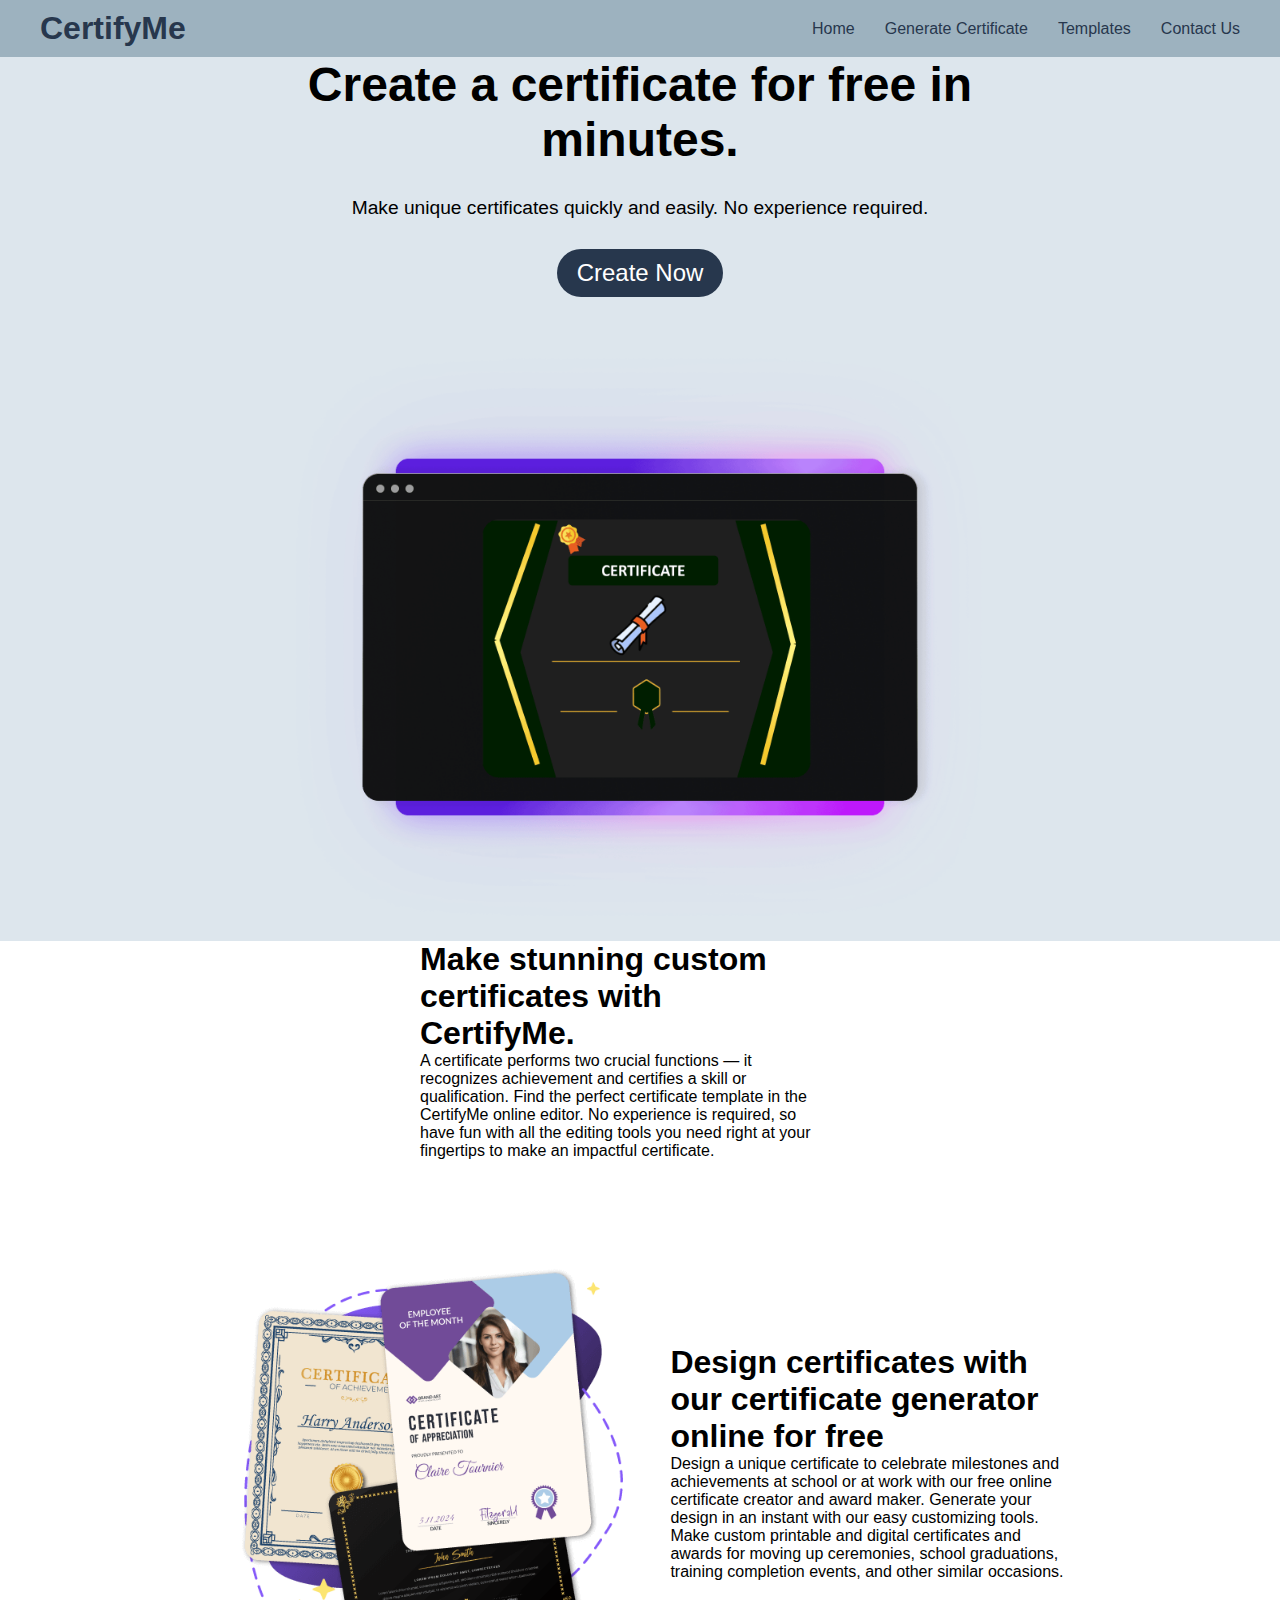
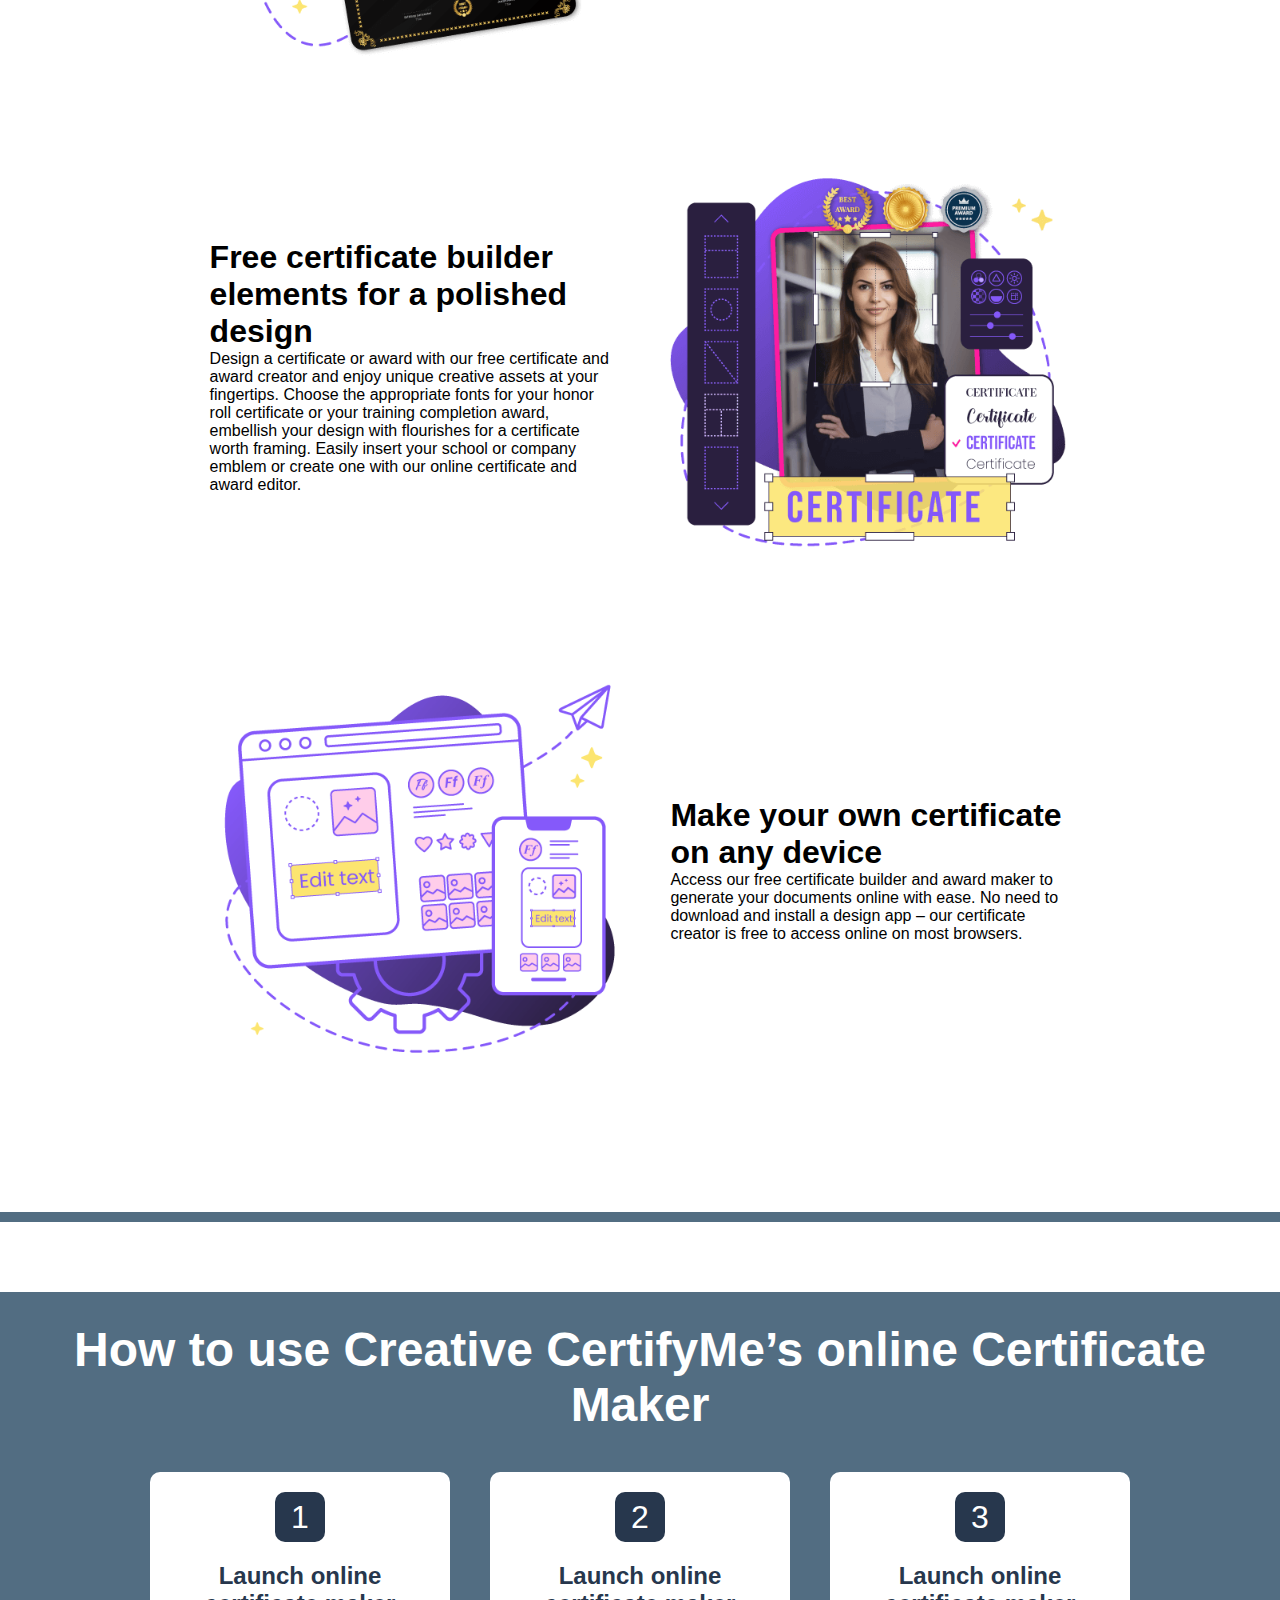
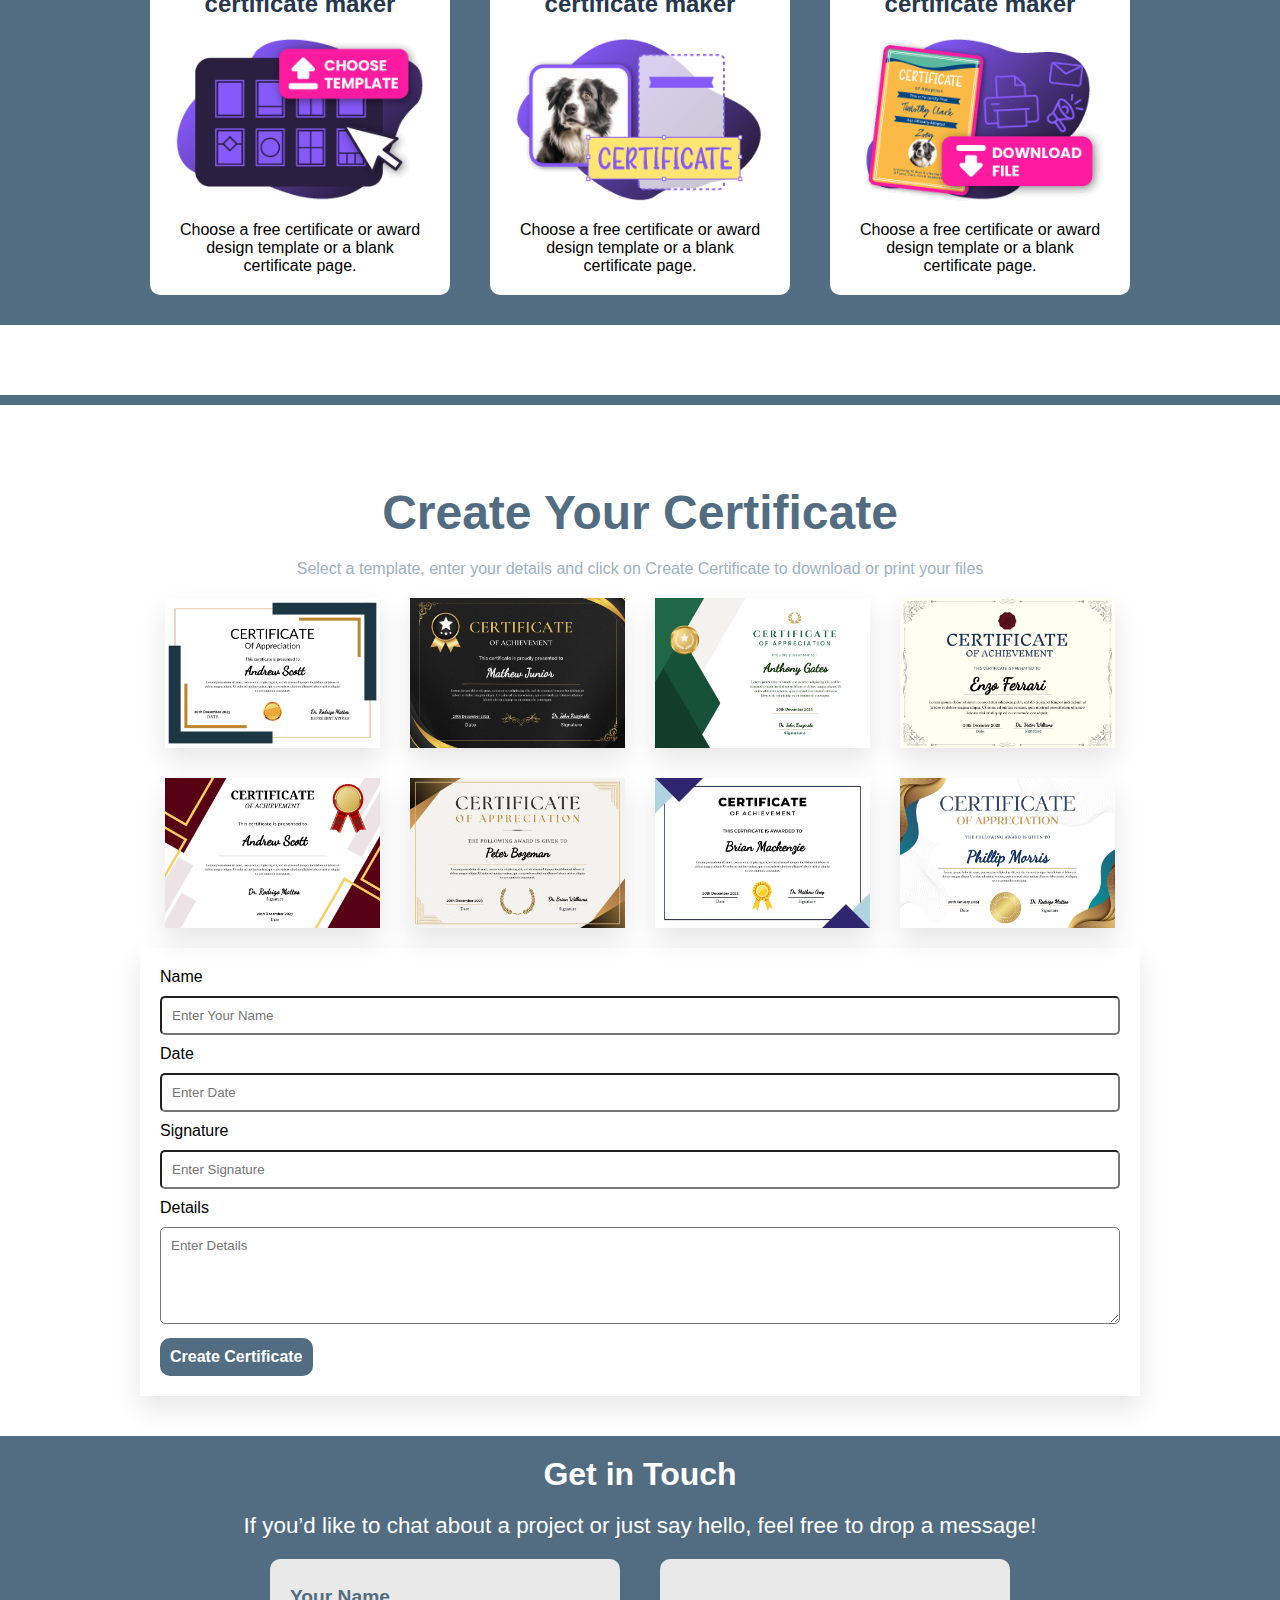
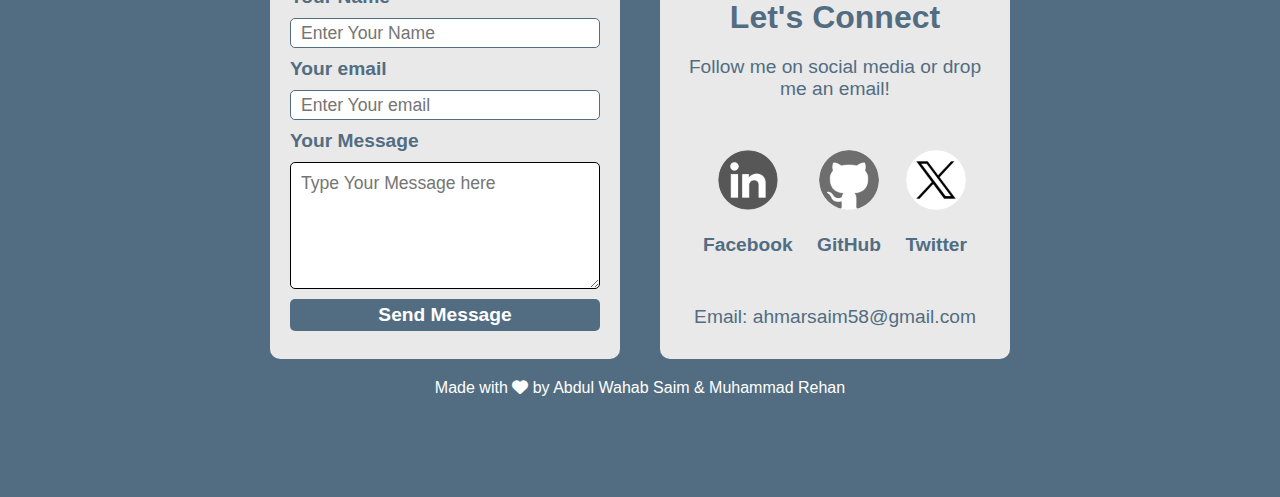
==== index.html @ 8d9cbf44 "Add files via upload" ====
<!DOCTYPE html>
<html lang="en">
<head>
    <meta charset="UTF-8">
    <meta name="viewport" content="width=device-width, initial-scale=1.0">
    <title>Certification Portal</title>
    <link rel="stylesheet" href="https://cdnjs.cloudflare.com/ajax/libs/font-awesome/6.7.1/css/all.min.css">
    <link rel="stylesheet" href="style.css">
</head>
<body>
    <header>
        <!-- Navbar -->
        <div class="navbar">
            <div class="navlinks">
                <a href="index.html" id="brand_name">CertifyMe</a>
                <a href="#Home">Home</a>
                <a href="#Generate Certificate">Generate Certificate</a>
                <a href="#Templates">Templates</a>
                <a href="#Contact Us">Contact Us</a>
            </div>
        </div>
    </header>
    <!-- Hero Section -->
    <div class="Hero" id="Home">
        <div class="hero_text">
            <h1>Create a <span>certificate</span> for free in</h1>
            <h1>minutes.</h1>
            <p>Make unique certificates quickly and easily. No experience required.</p>
            <button>Create Now</button>
        </div>
        <div class="hero_img">
            <img src="assets/Hero image.png" alt="">
        </div>
    </div>
    <!-- Section 1 -->
    <div class="Section1 Section" id="Generate Certificate">
        <div class="section_text">
            <h1>Make stunning custom certificates with CertifyMe.</h1>
            <p>A certificate performs two crucial functions — it recognizes achievement and certifies a skill or qualification. Find the perfect certificate template in the CertifyMe online editor. No experience is required, so have fun with all the editing tools you need right at your fingertips to make an impactful certificate.</p>
        </div>
        <div class="section_img">
            <img src="assets/certificates.gif" alt="">
        </div>
    </div>
    <!-- Section 2 -->
    <div class="Section2 Section">
        <div class="section_img">
            <img src="assets/Hero image 2.png" alt="">
        </div>
        <div class="section_text">
            <h1>Design certificates with our certificate generator online for free</h1>
            <p>Design a unique certificate to celebrate milestones and achievements at school or at work with our free online certificate creator and award maker. Generate your design in an instant with our easy customizing tools. Make custom printable and digital certificates and awards for moving up ceremonies, school graduations, training completion events, and other similar occasions.</p>
        </div>
    </div>
    <!-- Section 3 -->
    <div class="Section3 Section" id="#Generate Certificate">
        <div class="section_text">
            <h1>Free certificate builder elements for a polished design</h1>
            <p>Design a certificate or award with our free certificate and award creator and enjoy unique creative assets at your fingertips. Choose the appropriate fonts for your honor roll certificate or your training completion award, embellish your design with flourishes for a certificate worth framing. Easily insert your school or company emblem or create one with our online certificate and award editor.</p>
        </div>
        <div class="section_img">
            <img src="assets/Hero image 3.png" alt="">
        </div>
    </div>
    <!-- Section 4 -->
    <div class="Section4 Section">
        <div class="section_img">
            <img src="assets/Hero image 4.png" alt="">
        </div>
        <div class="section_text">
            <h1>Make your own certificate on any device</h1>
            <p>Access our free certificate builder and award maker to generate your documents online with ease. No need to download and install a design app – our certificate creator is free to access online on most browsers.</p>
        </div>
    </div>
    <!-- Section Divider -->
    <div class="divider"></div>
    <!-- Section 5 How to Use -->
    <div class="Section_use">
        <h1>How to use Creative CertifyMe’s online Certificate Maker</h1>
        <div class="box_container">
            <div class="use_box">
                <div>1</div>
                <h2>Launch online certificate maker</h2>
                <img src="assets/step1.png" alt="">
                <p>Choose a free certificate or award design template or a blank certificate page.</p>
            </div>
            <div class="use_box">
                <div>2</div>
                <h2>Launch online certificate maker</h2>
                <img src="assets/step2.png" alt="">
                <p>Choose a free certificate or award design template or a blank certificate page.</p>
            </div>
            <div class="use_box">
                <div>3</div>
                <h2>Launch online certificate maker</h2>
                <img src="assets/step3.png" alt="">
                <p>Choose a free certificate or award design template or a blank certificate page.</p>
            </div>
         </div>
    </div>
    <!-- Section Divider -->
    <div class="divider"></div>
    <!-- Templates -->
     <div class="templates_section" id="Templates">
        <h1>Create Your Certificate</h1>
        <p>Select a template, enter your details and click on Create Certificate to download or print your files</p>
        <div class="Templates_Container">
            <img src="assets/Template 1.webp" alt="">
            <img src="assets/Template 2.webp" alt="">
            <img src="assets/Template 3.webp" alt="">
            <img src="assets/Template 4.webp" alt="">
            <img src="assets/Template 5.webp" alt="">
            <img src="assets/Template 6.webp" alt="">
            <img src="assets/Template 7.webp" alt="">
            <img src="assets/Template 8.webp" alt="">
        </div>
        <div class="certificate_form">
            <label for="Name">Name</label>
            <input type="text" placeholder="Enter Your Name">
            <label for="Date">Date</label>
            <input type="text" placeholder="Enter Date">
            <label for="Signature">Signature</label>
            <input type="text" placeholder="Enter Signature">
            <label for="Details">Details</label>
            <textarea name="Details" rows="5" id="Details" placeholder="Enter Details"></textarea>
            <button>Create Certificate</button>
        </div>
     </div>
     
    <!-- Footer -->
    <footer>
        <div class="footer_section" id="contact_us">
            <h1>Get in Touch</h1>
            <p>If you’d like to chat about a project or just say hello, feel free to drop a message!</p>
            <div class="footer_container">
                <div id="user_info" class="footer_box">
                    <label for="Your Name">Your Name</label>
                    <input type="text" placeholder="Enter Your Name">
                    <label for="Your Email">Your email</label>
                    <input type="email" placeholder="Enter Your email">
                    <label for="Your Message">Your Message</label>
                    <textarea name="Message" id="text" rows="5" placeholder="Type Your Message here"></textarea>
                    <button>Send Message</button>
                </div>
                <div id="my_info" class="footer_box">
                    <h1>Let's Connect</h2>
                    <p>Follow me on social media or drop me an email!</p>
                    <div class="icon">
                        <div class="icon_img" id="icon_img1">
                            <img src="assets/linkedin.png" alt="LinkedIn">
                        </div>
                        <p>Facebook</p>
                    </div>
                    <div class="icon">
                        <div class="icon_img" id="icon_img2">
                            <img src="assets/github.png" alt="GitHub">
                        </div>
                        <p>GitHub</p>
                    </div>
                    <div class="icon">
                        <div class="icon_img" id="icon_img3">
                            <img src="assets/twitter.png" alt="Twitter">
                        </div>
                        <p>Twitter</p>
                    </div>
                    <p>Email: <a href="#ahmarsaim58@gmail.com" type="email">ahmarsaim58@gmail.com</a></p>
                </div>
            </div>
            <pre>Made with <i class="fa-solid fa-heart"></i> by Abdul Wahab Saim & Muhammad Rehan</pre>
        </div>
       </footer>
</body>
</html>
---- style.css ----
*{
    font-family: 'Gill Sans', 'Gill Sans MT', Calibri, 'Trebuchet MS', sans-serif;
    box-sizing: border-box;
    margin: 0;
    padding: 0;
}
/* navbar */
.navbar {
    background-color: #9DB2BF;
    padding: 10px;
    height: auto;
}
.navlinks {
    display: flex;
    align-items: center;
    justify-content: flex-end;
    flex-wrap: wrap;
}
.navlinks a{
    text-decoration: none;
    color: #27374D;
    font-size: 1rem;
    margin-right: 30px;
}

#brand_name{
    text-decoration: none;
    font-size: 2rem;
    margin-right: auto;
    margin-left: 30px;
    color: #27374D;
    font-weight: bold;
}
/* Hero Section */
.Hero {
    background-color: #DDE6ED;
    display: flex;
    gap: 40px;
    justify-content: center;
    align-items: center;
    flex-wrap: wrap;
}
.hero_text {
    /* display: flex;
    flex-direction: column;
    justify-content: center;
    align-items: center;
    gap: 30px; */
    text-align: center;
}
.hero_text h1{
    font-size: 3rem;
}
.hero_text p{
    margin-top: 30px;
    font-size: 1.2rem;
}
.hero_text button {
    padding: 10px;
    border-radius: 30px;
    color: white;
    background-color: #27374D;
    padding-left: 20px;
    padding-right: 20px;
    margin-top: 30px;
    font-size: 1.5rem;
    border: none;
}
.hero_img img{
    height: 600px;
}

/* Sections */

.Section {
    display: flex;
    gap: 40px;
    justify-content: center;
    align-items: center;
    flex-wrap: wrap;
    margin-bottom: 100px;
}

.section_text{
    width: 400px;
}
.section_img img{
    height: 400px;
}

/* How to Use Section */
.Section_use {
    background-color: #526D82;
    display: flex;
    flex-direction: column;
    align-items: center;
    text-align: center;
    margin-top: 30px;
    margin-bottom: 30px;
    gap: 40px;
}
.Section_use h1 {
    margin-top: 30px;
    font-size: 3rem;
    color: white;
}
.box_container{
    display: flex;
    justify-content: center;
    flex-wrap: wrap;
    gap: 40px;
}
.use_box{
    background-color: white;
    display: flex;
    flex-direction: column;
    justify-content: center;
    align-items: center;
    width: 300px;
    text-align: center;
    flex-wrap: wrap;
    gap: 20px;
    border-radius: 10px;
    margin-bottom: 30px;
    padding: 20px;
}
.use_box div{
    background-color: #27374D;
    width: 50px;
    height: 50px;
    display: flex;
    justify-content: center;
    align-items: center;
    color: white;
    border-radius: 10px;
    font-size: 2rem;
}
.use_box h2{
    color: #27374D;
}
.use_box p{
    font-size: 1rem;
}
.use_box img{
    width: 250px;
}
/* Divider */

.divider{
    background-color: #526D82;
    height: 90px;
    border-top: 40px solid white;
    border-bottom: 40px solid white;
}


/* Templates */
.templates_section {
    display: flex;
    flex-direction: column;
    align-items: center;
    justify-content: center;
    gap: 20px;
    margin: 40px;
    /* box-shadow: 0 12px 25px rgba(0, 0, 0, 0.1); */
    /* max-width: 1000px; */
}
.templates_section h1{
    font-size: 3rem;
    color: #526D82;
}
.templates_section p{
    color: #9DB2BF;
}
.Templates_Container {
    display: flex;
    justify-content: center;
    flex-wrap: wrap;
    gap : 30px;
    max-width: 1000px;
}
.Templates_Container img{
    height: 150px;
    box-shadow: 0 12px 25px rgba(0, 0, 0, 0.1);
    transition: all 0.5s ease;
}
.Templates_Container img:hover{
    transform: translateY(-5px);
    box-shadow: 0 12px 25px rgba(0, 0, 0, 0.3)
}

.certificate_form {
    max-width: 1000px;
    padding: 20px;
    box-shadow: 0 12px 25px rgba(0, 0, 0, 0.1)
 }
 .certificate_form input, .certificate_form textarea{
     width: 100%;
     padding: 10px;
     border-radius: 5px;
     margin-top: 10px;
     margin-bottom: 10px;
 }
 .certificate_form button {
    background-color: #526D82;
    color: white;
    border: none;
    font-weight: bold;
    padding: 10px;
    font-size: 1rem;
    border-radius: 10px;
 }







/* Footer */

.footer_section{
    background-color:#526D82;
    display: flex;
    flex-direction: column;
    align-items: center;
    padding-top: 20px;
    gap: 20px;
    padding-bottom: 100px;
    color: white;
}
.footer_section p{
    font-size: 1.4rem;
    text-align: center;
}
.footer_container{
    display: flex;
    justify-content: center;
    align-items: center;
    gap: 40px;
    flex-wrap: wrap;
}
.footer_box{
    background-color: rgb(233, 233, 233);
    height: 400px;
    width: 350px;
    padding: 20px;
    border-radius: 10px;
}
/* user info box */
#user_info{
    display: flex;
    flex-direction: column;
    justify-content: center;
    gap: 10px;
    color: #526D82;
    font-weight: bold;
    font-size: 1.2rem;
}

#user_info input{
    font-size: 1.1rem;
    /* width: 100%; */  
    height: 30px;
    padding: 10px;
    border-radius: 5px;
    border: 1px solid #526D82;
}
#user_info textarea{
    font-size: 1.1rem;
    /* width: 100%; */
    border: none;
    padding: 10px;
    border-radius: 5px;
    border: 1px solid black;
}
#user_info button{
    border: none;
    background-color: #526D82;
    width: 100%;
    color: white;
    font-size: 1.2rem;
    font-weight: bold;
    padding: 5px;
    border-radius: 5px;
    transition: all 0.4s ease;
}
#user_info button:hover{
    background-color: #27374D;
}

/* my info box */

#my_info{
    text-align: center;
    color: #526D82;
}
.footer_box a, .footer_box p{
    font-size: 1.2rem;
    text-decoration: none;
    color: #526D82;
    margin-bottom: 40px;
}
.footer_box h1{
    margin: 20px;
}
.icon_img img{
    height: 60px;
    width: 60px;
    border-radius: 50%;
    filter: grayscale();
    transition: all 0.4s ease;
}
.icon_img img:hover{
    transform: scale(1.1) translateY(-5px);
    /* transform: translateY(-5px); */
    filter: none;
}
.icon{
    font-weight: bold;
    margin: 10px;
    display: inline-flex;
    flex-direction: column;
    justify-content: space-evenly;
    align-items: center;
    gap: 20px;
    transition: all 0.4s ease;
}
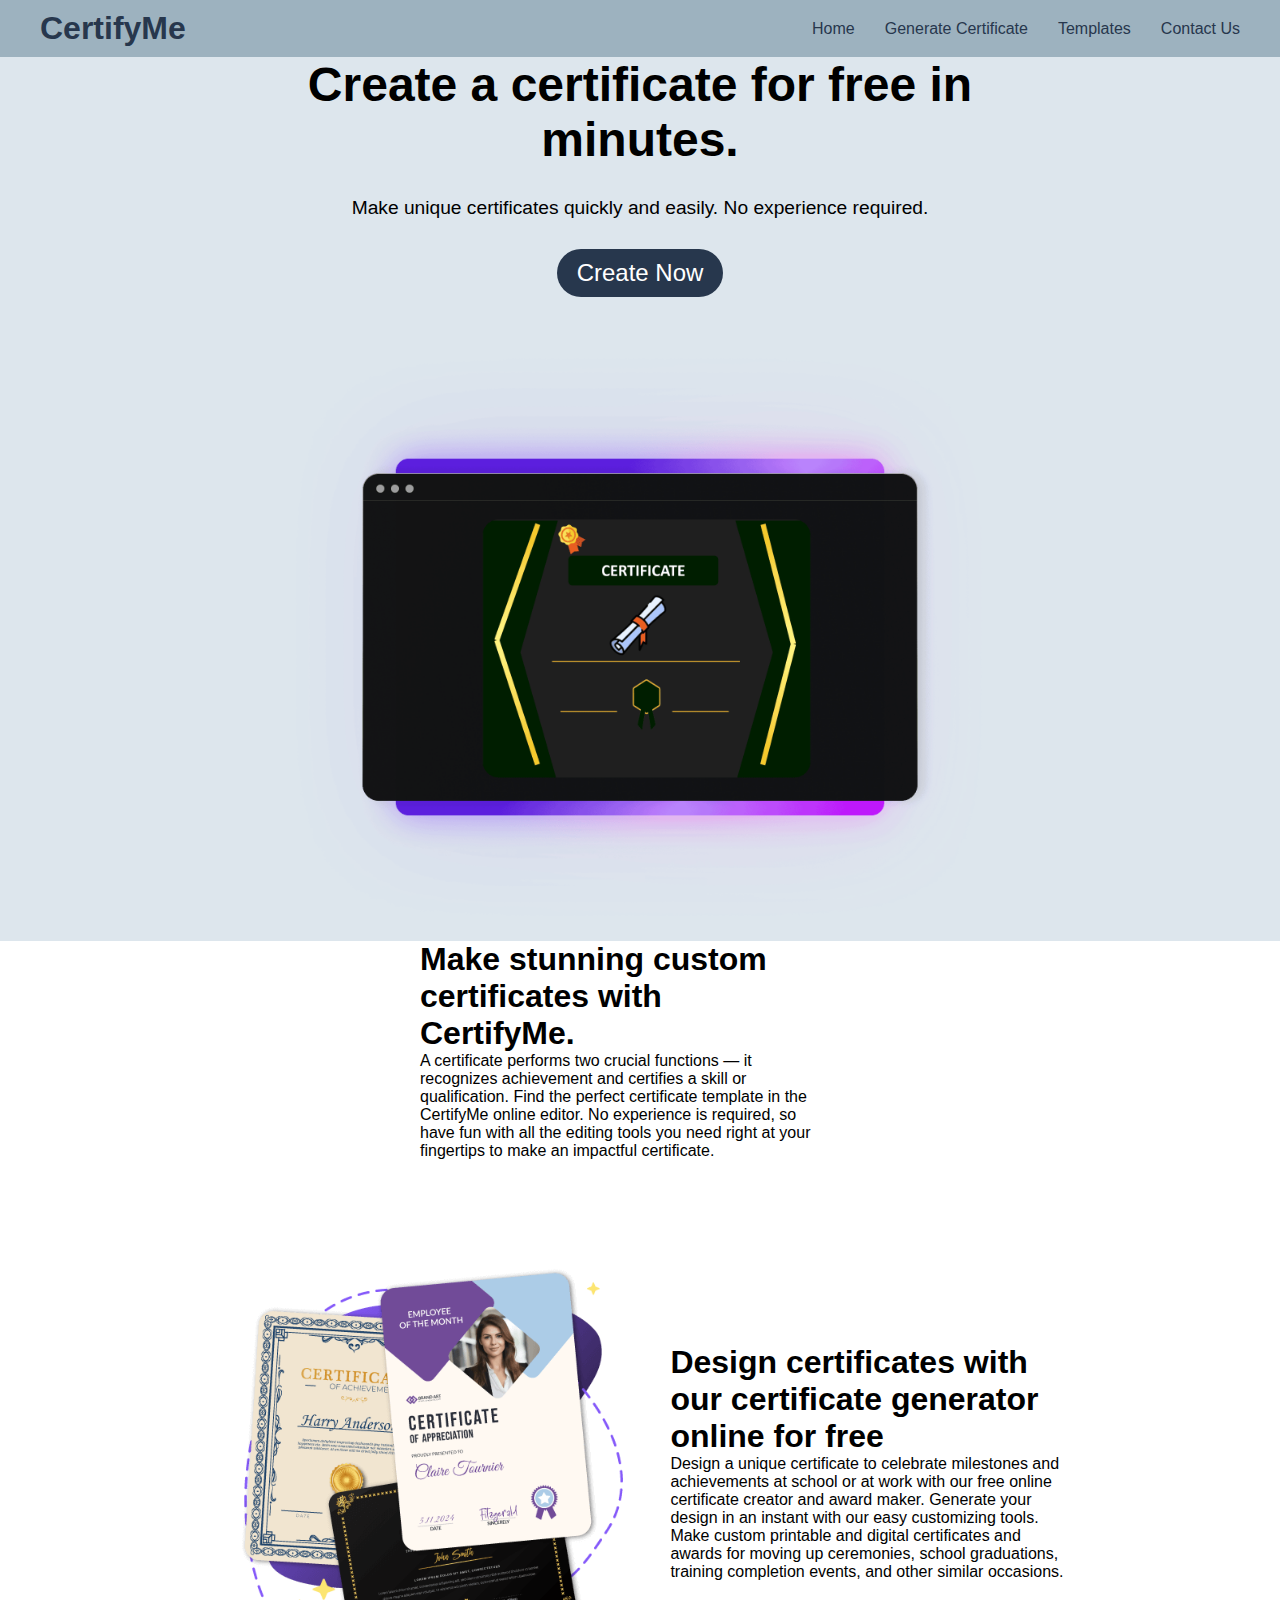
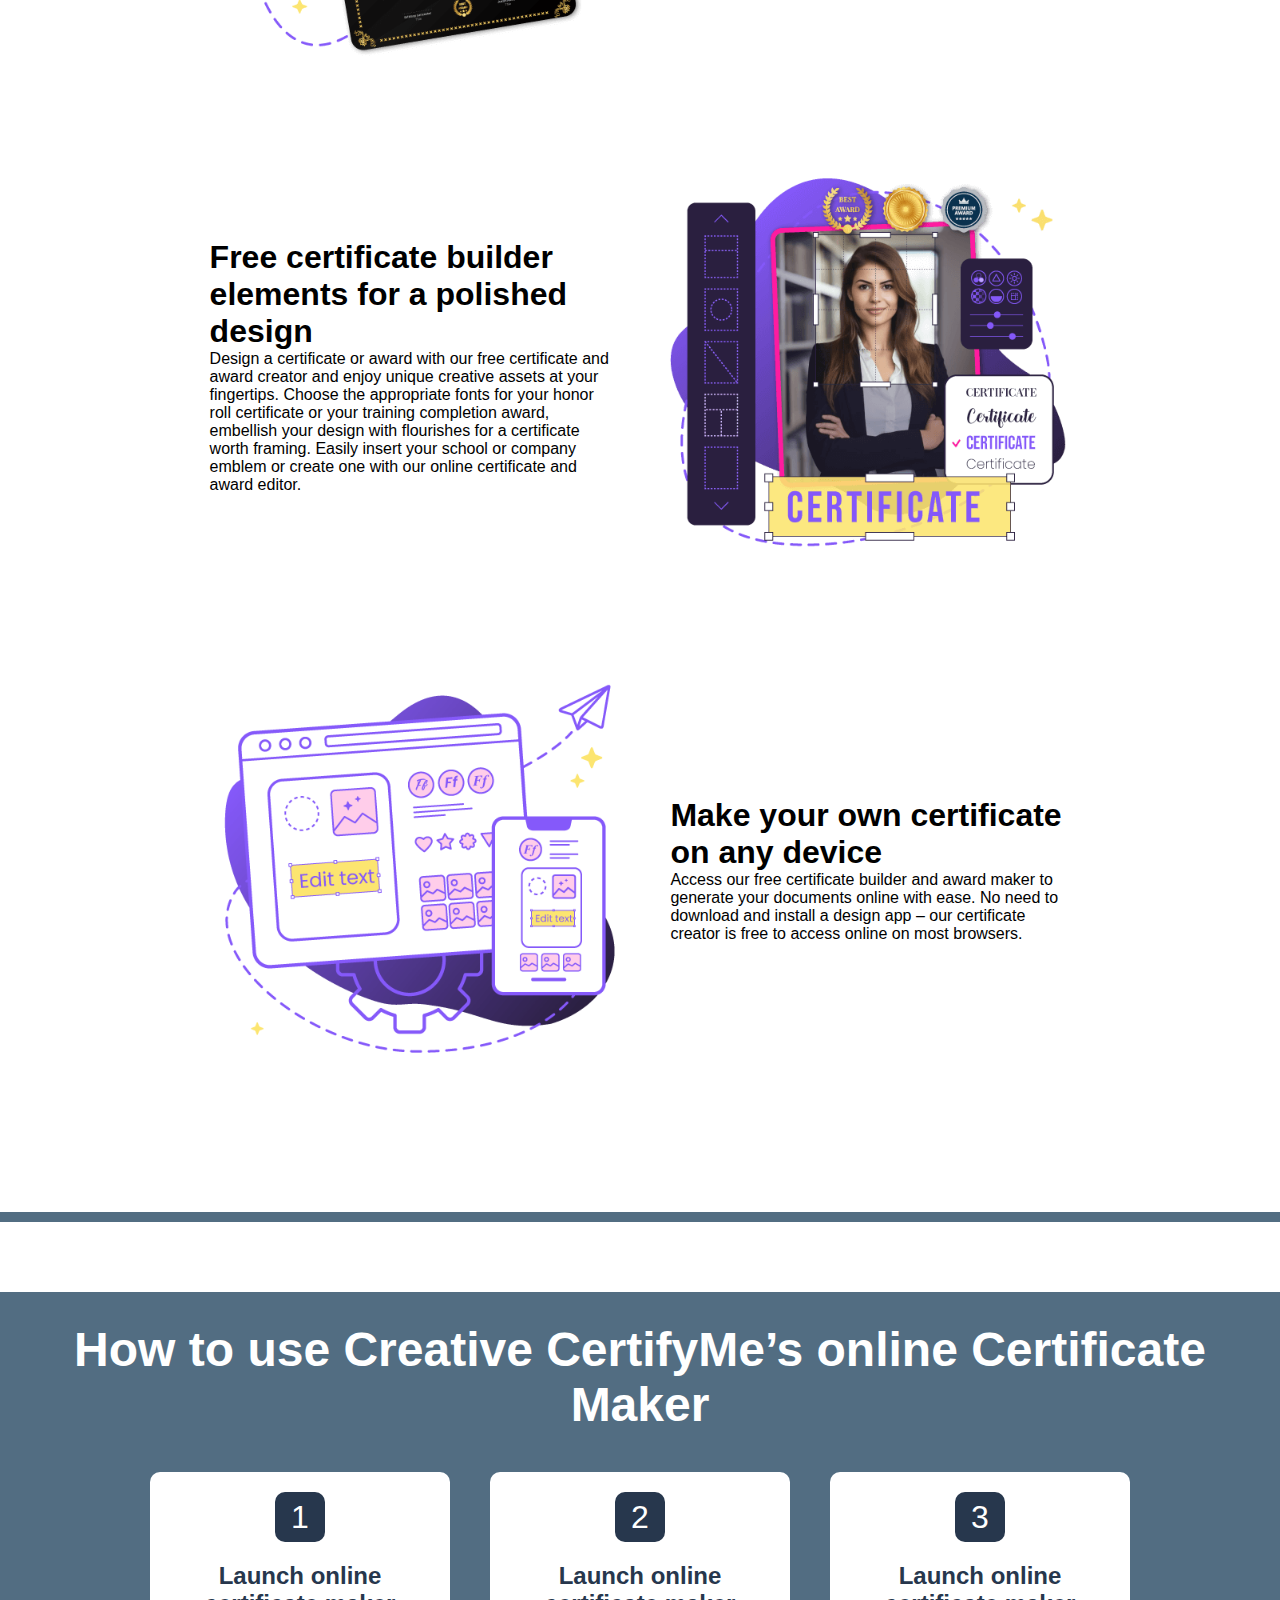
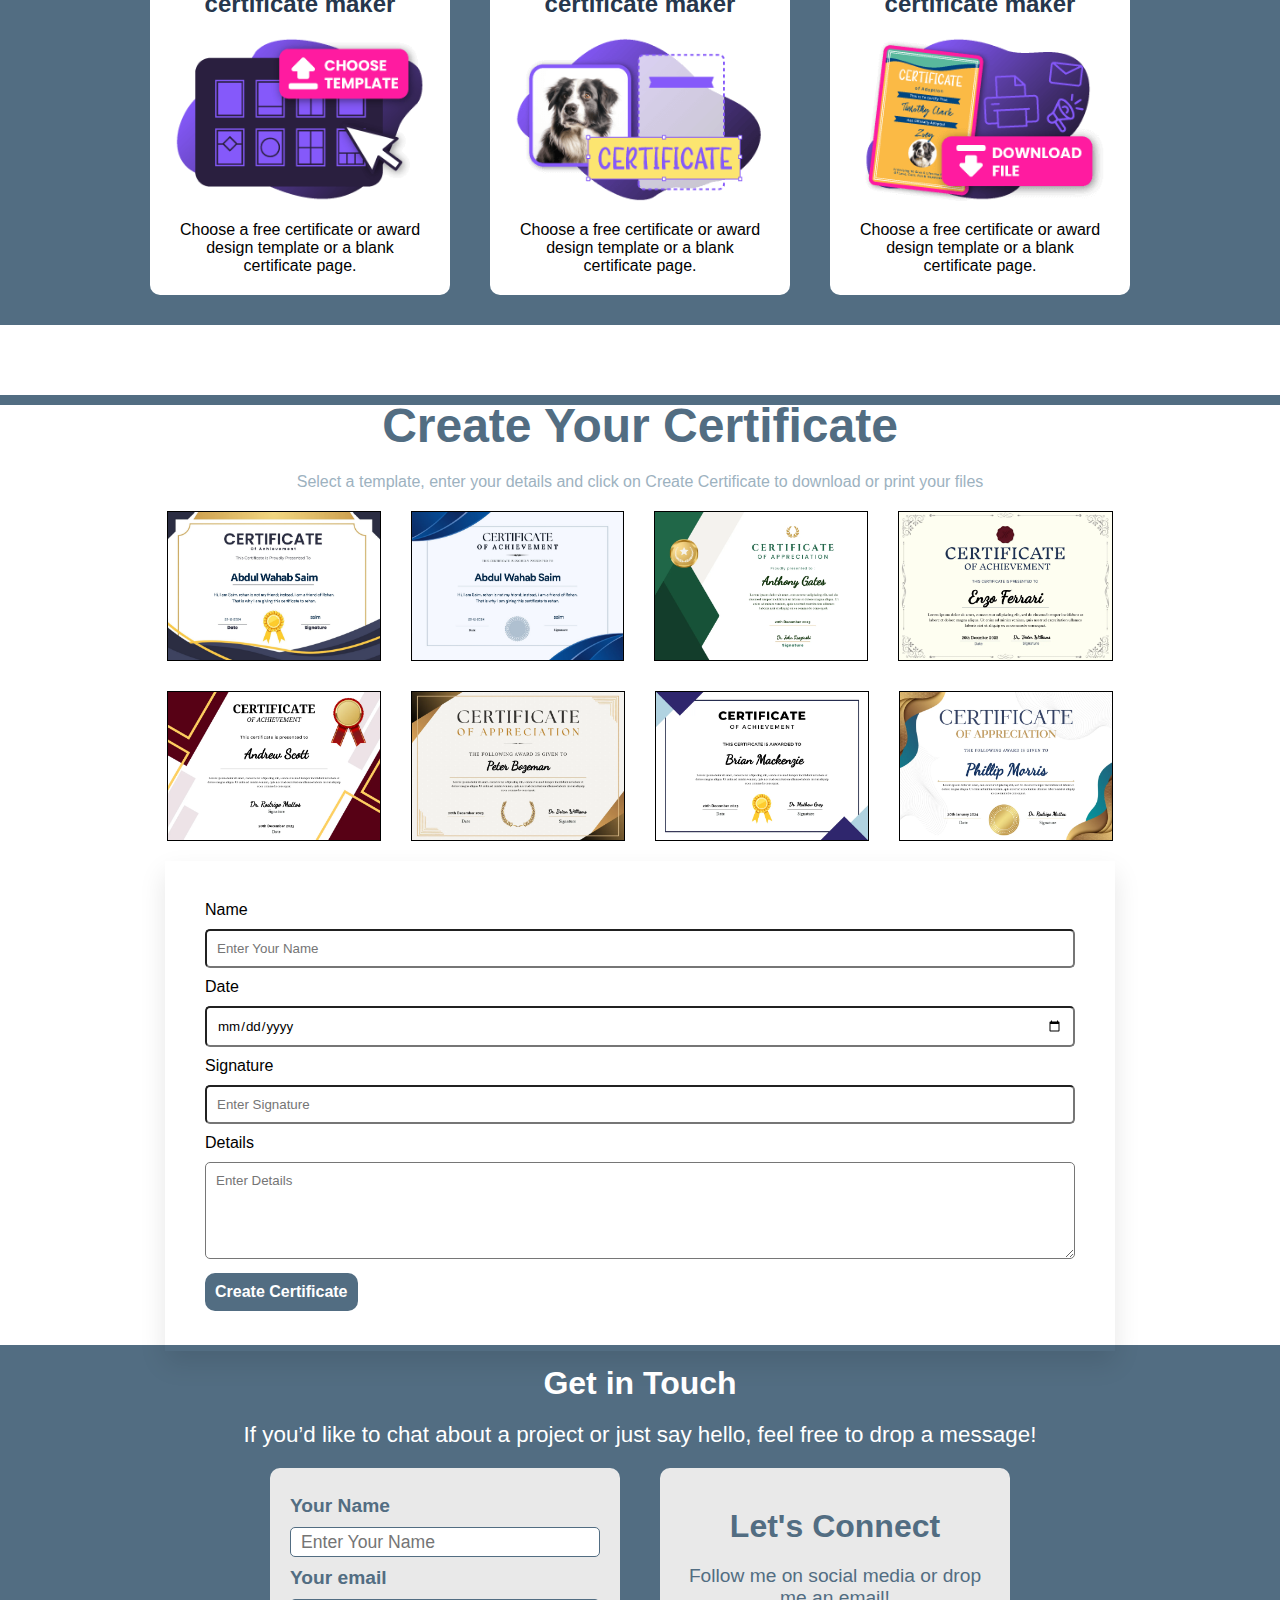
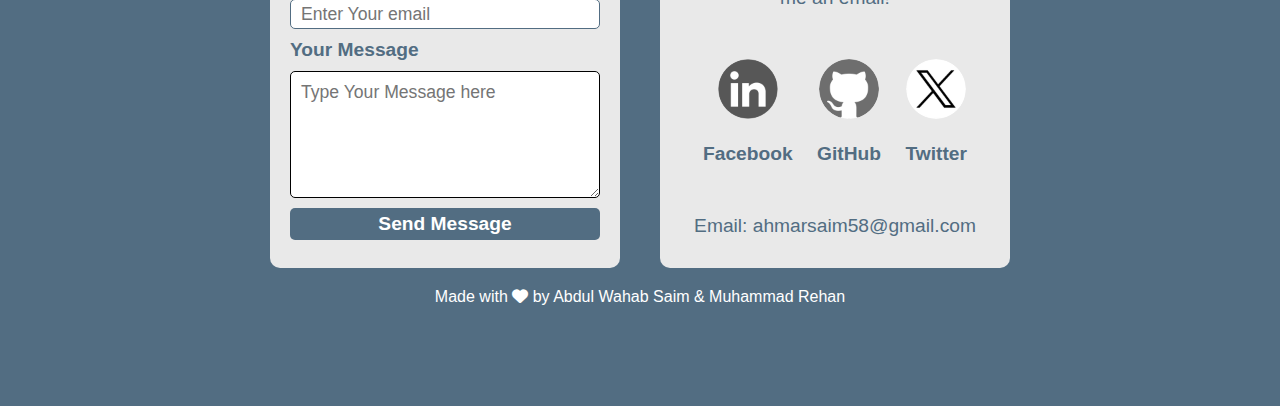
==== commit e7fcb4ab: "Basic Certificate Generator Functionality Added" ====
--- a/index.html
+++ b/index.html
@@ -101,31 +101,50 @@
     <!-- Section Divider -->
     <div class="divider"></div>
     <!-- Templates -->
-     <div class="templates_section" id="Templates">
+    <div class="templates_section" id="Templates">
         <h1>Create Your Certificate</h1>
         <p>Select a template, enter your details and click on Create Certificate to download or print your files</p>
         <div class="Templates_Container">
-            <img src="assets/Template 1.webp" alt="">
-            <img src="assets/Template 2.webp" alt="">
-            <img src="assets/Template 3.webp" alt="">
-            <img src="assets/Template 4.webp" alt="">
-            <img src="assets/Template 5.webp" alt="">
-            <img src="assets/Template 6.webp" alt="">
-            <img src="assets/Template 7.webp" alt="">
-            <img src="assets/Template 8.webp" alt="">
+            
+            <img src="assets/Template 1.jpg" class="certificate-template" alt="assets/Certificate Template 1.jpg">
+            <img src="assets/Template 2.jpg" class="certificate-template" alt="assets/Certificate Template 2.jpg">
+            <img src="assets/Template 3.webp" class="certificate-template" alt="assets/Certificate Template 3.jpg">
+            <img src="assets/Template 4.webp" class="certificate-template" alt="assets/Certificate Template 4.jpg">
+            <img src="assets/Template 5.webp" class="certificate-template" alt="assets/Certificate Template 5.jpg">
+            <img src="assets/Template 6.webp" class="certificate-template" alt="assets/Certificate Template 6.jpg">
+            <img src="assets/Template 7.webp" class="certificate-template" alt="assets/Certificate Template 7.jpg">
+            <img src="assets/Template 8.webp" class="certificate-template" alt="assets/Certificate Template 8.jpg">
+
         </div>
         <div class="certificate_form">
             <label for="Name">Name</label>
-            <input type="text" placeholder="Enter Your Name">
+            <input type="text" id="inputName" placeholder="Enter Your Name">
             <label for="Date">Date</label>
-            <input type="text" placeholder="Enter Date">
+            <input type="date" id="inputDate" placeholder="Enter Date">
             <label for="Signature">Signature</label>
-            <input type="text" placeholder="Enter Signature">
+            <input type="text" id="inputSignature" placeholder="Enter Signature">
             <label for="Details">Details</label>
-            <textarea name="Details" rows="5" id="Details" placeholder="Enter Details"></textarea>
-            <button>Create Certificate</button>
+            <textarea name="Details" rows="5" id="inputDetails" placeholder="Enter Details"></textarea>
+            <button id="createButton">Create Certificate</button>
         </div>
      </div>
+        <div class="displayCertificateDiv hidden">
+            <h1>Your Certificate is Ready</h1>
+            <div class="generatedCertificate" id="certificateBackground" style="background-image: url('assets/Template 1.webp');">
+                <h2 id="certificateName"></h1>
+                <p id="certificateDate"></p>
+                <p id="certificateSignature"></p>
+                <p id="certificateDetails"></p>
+            </div>
+            <div id="downloadOption">
+                <label for="fileFormat">Choose file format:</label>
+                <select id="fileFormat">
+                    <option value="jpg">JPG</option>
+                    <option value="pdf">PDF</option>
+                </select>
+                <button id="downloadButton">Download Certificate</button>
+            </div>
+        </div>
      
     <!-- Footer -->
     <footer>
@@ -168,6 +187,9 @@
             </div>
             <pre>Made with <i class="fa-solid fa-heart"></i> by Abdul Wahab Saim & Muhammad Rehan</pre>
         </div>
-       </footer>
+    </footer>
+    <script src="https://cdnjs.cloudflare.com/ajax/libs/jspdf/2.4.0/jspdf.umd.min.js"></script>
+    <script src="https://cdnjs.cloudflare.com/ajax/libs/html2canvas/1.4.1/html2canvas.min.js"></script>
+    <script src="script.js"></script>
 </body>
 </html>--- a/style.css
+++ b/style.css
@@ -156,12 +156,13 @@
 
 /* Templates */
 .templates_section {
+    max-height: 100vh;
     display: flex;
     flex-direction: column;
     align-items: center;
     justify-content: center;
     gap: 20px;
-    margin: 40px;
+    /* margin: 40px; */
     /* box-shadow: 0 12px 25px rgba(0, 0, 0, 0.1); */
     /* max-width: 1000px; */
 }
@@ -181,18 +182,28 @@
 }
 .Templates_Container img{
     height: 150px;
-    box-shadow: 0 12px 25px rgba(0, 0, 0, 0.1);
+    border: 1px solid black;
+    /* box-shadow: 0 12px 25px rgba(0, 0, 0, 0.1); */
     transition: all 0.5s ease;
 }
 .Templates_Container img:hover{
     transform: translateY(-5px);
-    box-shadow: 0 12px 25px rgba(0, 0, 0, 0.3)
-}
-
+    box-shadow: 0 12px 25px rgba(0, 0, 0, 0.5)
+}
+
+.certificate-template.selected {
+    box-sizing: border-box;
+    border: 1px solid green;
+    transform: translateY(-5px);
+    box-shadow: 0 12px 25px rgba(0, 0, 0, 0.9)
+}
+
+/* Input Form */
 .certificate_form {
-    max-width: 1000px;
-    padding: 20px;
-    box-shadow: 0 12px 25px rgba(0, 0, 0, 0.1)
+    max-width: 950px;
+    padding: 40px;
+    box-shadow: 0 12px 25px rgba(0, 0, 0, 0.1);
+    margin-bottom: 40px;
  }
  .certificate_form input, .certificate_form textarea{
      width: 100%;
@@ -211,6 +222,109 @@
     border-radius: 10px;
  }
 
+/* display Certificate after generating*/
+.displayCertificateDiv{
+    position: relative;
+    display: flex;
+    flex-direction: column;
+    justify-content: center;
+    align-items: center;
+    border: 2px solid black;
+}
+
+.displayCertificateDiv h1{
+    margin: 50px 0px;
+    font-size: 3rem;
+}
+.displayCertificateDiv.hidden{
+    display: none;
+}
+
+.generatedCertificate{
+    position: relative;
+    max-width: 100%;
+    width: 100vmin;
+    height: 60vmin;
+    background-position: center;
+    background-size:cover;
+}
+#certificateBackground{
+    position: relative;
+    max-width: 100%;
+    width: 100vmin;
+    height: 70vmin;
+    background-position: contain;
+    background-repeat: no-repeat;
+    background-size:cover;
+}
+
+#certificateName{
+    position: absolute;
+    color: #05294a;
+    top: 43%;
+    left: 50%;
+    font-size: calc(2.5vw);
+    transform: translate(-50%, -50%);
+    white-space: nowrap;
+    text-align: center;
+}
+
+#certificateDate{
+    position: absolute;
+    color: #05294a;
+    bottom: 24%;
+    left: 30.5%;
+    font-size: calc(1vw);
+    transform: translate(-50%, -50%);
+}
+
+#certificateSignature{
+    position: absolute;
+    color: #05294a;
+    bottom: 23%;
+    right: 30.5%;
+    font-size: calc(1vw);
+    transform: translate(50%, -50%);
+}
+
+#certificateDetails{
+    position: absolute;
+    top: 55%;
+    left: 50%;
+    font-size: calc(1vw);
+    text-align: center;
+    transform: translate(-50%, -50%);
+    width: 60%;
+    color: #05294a;
+    line-height: 1.5;
+}
+
+.displayCertificateDiv button {
+    background-color: #526D82;
+    color: white;
+    border: none;
+    font-weight: bold;
+    padding: 10px;
+    margin: 20px;
+    font-size: 1rem;
+    border-radius: 10px;
+ }
+
+ #downloadOption select{
+    background-color: #526D82;
+    color: white;
+    border: none;
+    font-weight: bold;
+    padding: 5px 10px;
+    margin: 20px;
+    font-size: 1rem;
+    border-radius: 5px;
+ }
+ #downloadOption label{
+    font-size: 1.3rem;
+ }
+
+
 
 
 
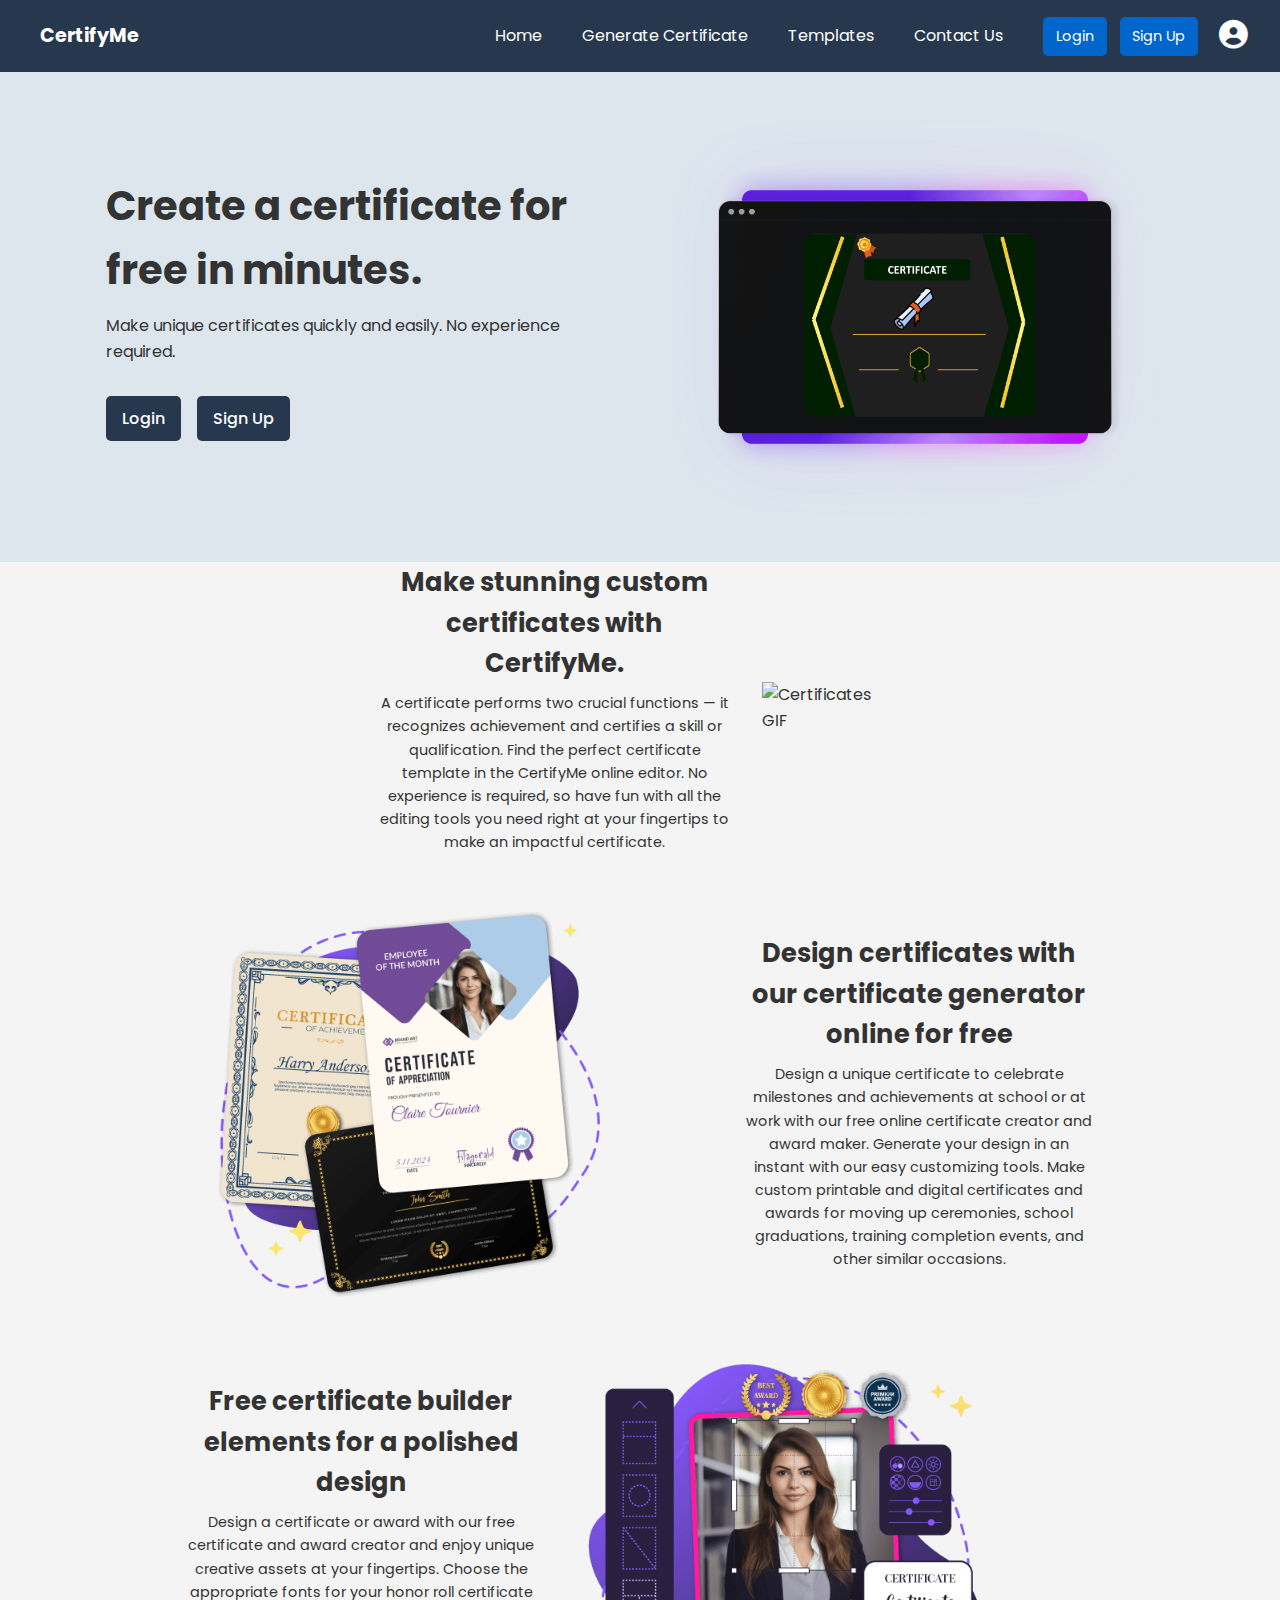
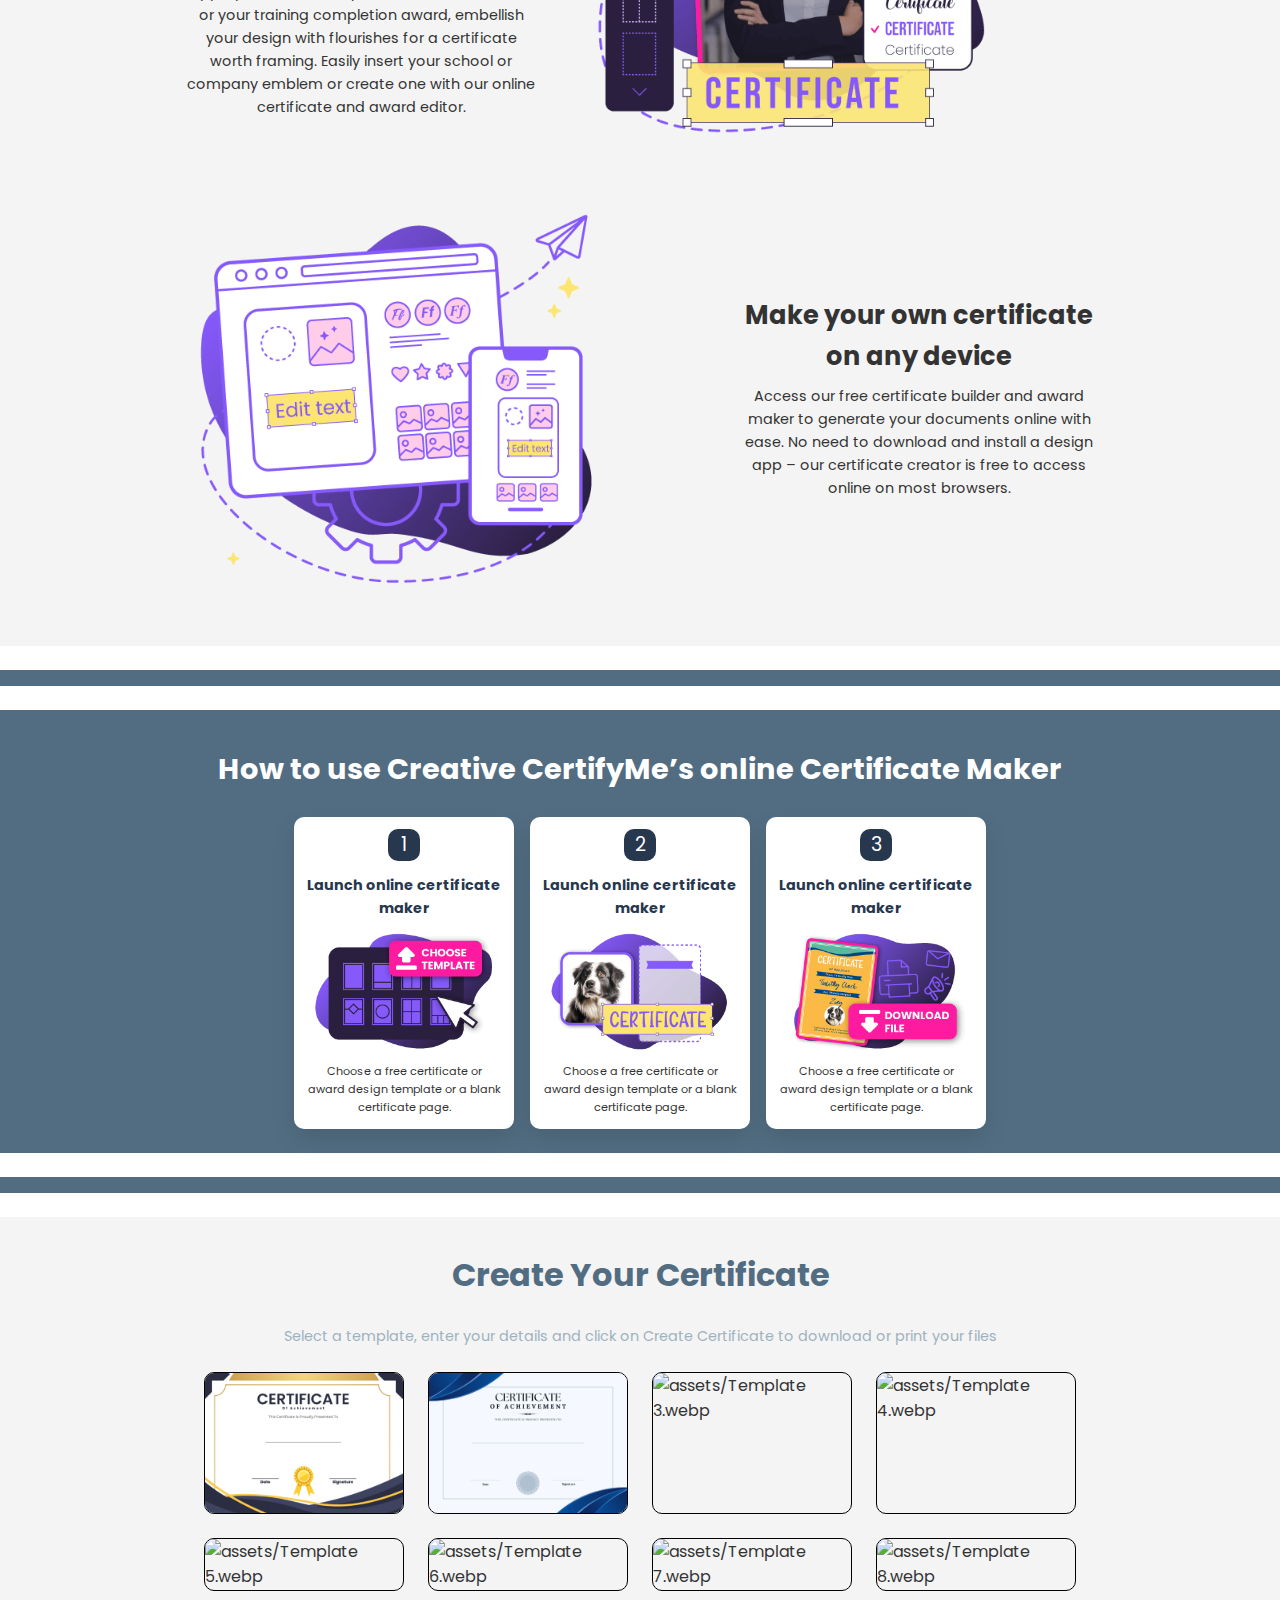
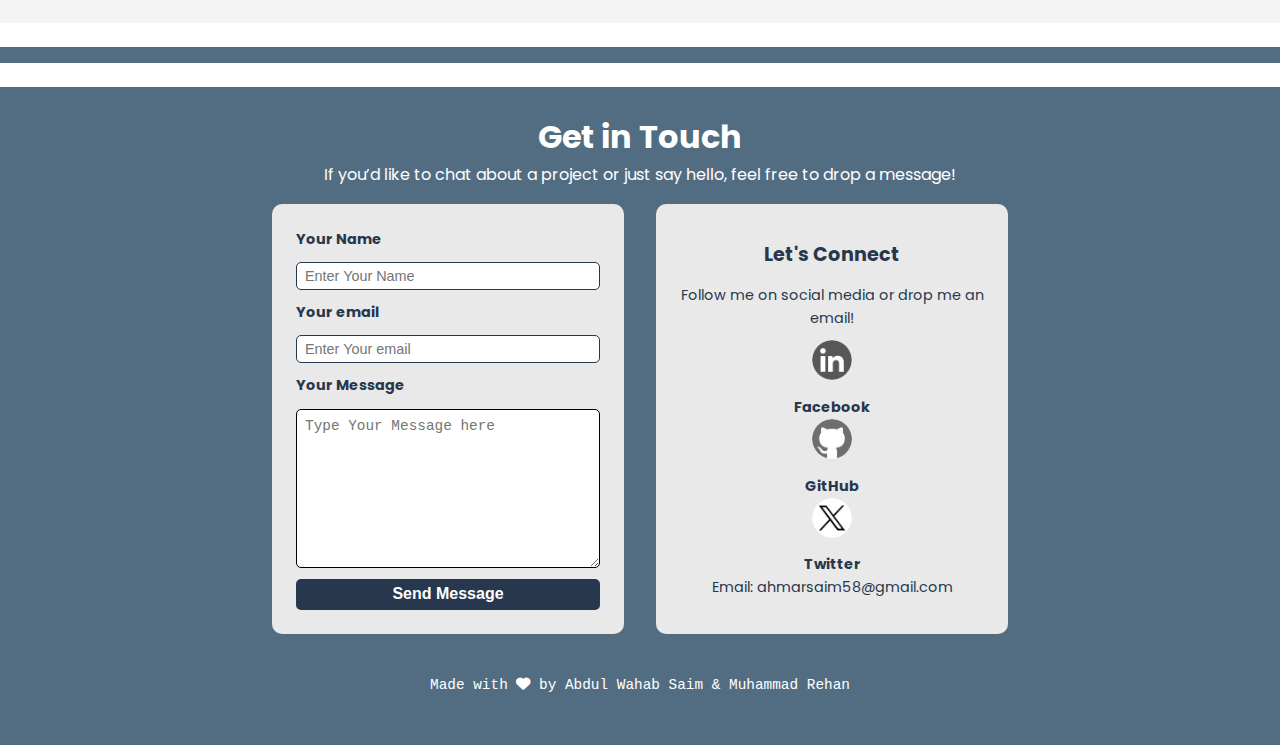
==== commit c72dd5f8: "version-3 adding more functionalities" ====
--- a/index.html
+++ b/index.html
@@ -5,47 +5,112 @@
     <meta name="viewport" content="width=device-width, initial-scale=1.0">
     <title>Certification Portal</title>
     <link rel="stylesheet" href="https://cdnjs.cloudflare.com/ajax/libs/font-awesome/6.7.1/css/all.min.css">
+    <link rel="stylesheet" href="common.css">
     <link rel="stylesheet" href="style.css">
+    <!-- Google Font -->
+    <link rel="preconnect" href="https://fonts.googleapis.com">
+    <link rel="preconnect" href="https://fonts.gstatic.com" crossorigin>
+    <link href="https://fonts.googleapis.com/css2?family=Poppins:wght@300;400;500;600;700&display=swap" rel="stylesheet">
 </head>
 <body>
     <header>
         <!-- Navbar -->
-        <div class="navbar">
+        <div class="navbar" role="navigation">
             <div class="navlinks">
                 <a href="index.html" id="brand_name">CertifyMe</a>
                 <a href="#Home">Home</a>
-                <a href="#Generate Certificate">Generate Certificate</a>
+                <a href="create.html">Generate Certificate</a>  <!-- Link to create.html -->
                 <a href="#Templates">Templates</a>
                 <a href="#Contact Us">Contact Us</a>
             </div>
+            <div class="auth-links">
+                <a href="#" id="loginBtn" onclick="openAuthModal('login')">Login</a>
+                <a href="#" id="signupBtn" onclick="openAuthModal('signup')">Sign Up</a>
+                <div id="userProfile" class="hidden">
+                    <span id="usernameDisplay"></span>
+                    <div class="dropdown"> <!-- Added Dropdown -->
+                         <i class="fas fa-user-circle"></i>
+                        <div class="dropdown-content">
+                            <a href="#" id="dashboardLink">Dashboard</a>
+                            <a href="#" id="logoutBtn" onclick="handleLogout()">Logout</a>
+                        </div>
+                    </div>
+                </div>
+            </div>
         </div>
     </header>
+
     <!-- Hero Section -->
     <div class="Hero" id="Home">
         <div class="hero_text">
-            <h1>Create a <span>certificate</span> for free in</h1>
-            <h1>minutes.</h1>
-            <p>Make unique certificates quickly and easily. No experience required.</p>
-            <button>Create Now</button>
+            <h1>Create a <span>certificate</span> for free in minutes.</h1>
+            <p>Make unique certificates quickly and easily.  No experience required.
+                <span id="authButtonsHero">
+                  <a href="#" id="loginBtnHero" class="auth-button" onclick="openAuthModal('login')">Login</a>
+                  <a href="#" id="signupBtnHero" class="auth-button" onclick="openAuthModal('signup')">Sign Up</a>
+                </span>
+                <button id="createNowBtn" class="hidden" onclick="window.location.href='create.html'">Create Now</button>
+            </p>
+
         </div>
         <div class="hero_img">
-            <img src="assets/Hero image.png" alt="">
-        </div>
-    </div>
+            <img src="assets/Hero image.png" alt="Hero Image">
+        </div>
+    </div>
+
+    <!-- Authentication Modal (Login/Signup) -->
+    <div id="authModal" class="modal">
+        <div class="modal-content">
+            <span class="close" onclick="closeAuthModal()">×</span>
+            <h2 id="modalTitle">Login</h2>
+             <!-- Login Form -->
+            <form id="loginForm" class="authForm" onsubmit="handleLogin(event)">
+                <label for="loginEmail">Email:</label>
+                <input type="email" id="loginEmail" name="email" placeholder="Enter your email" required>
+
+                <label for="loginPassword">Password:</label>
+                <input type="password" id="loginPassword" name="password" placeholder="Enter your password" required>
+
+                <button type="submit">Login</button>
+                <p id="switchFormText">Don't have an account? <a href="#" onclick="switchToSignup()">Signup</a></p>
+                 <div id="loginError" class="error-message"></div> <!-- For Login Errors -->
+            </form>
+
+            <!-- Signup Form -->
+            <form id="signupForm" class="authForm hidden" onsubmit="handleSignup(event)">
+                <label for="signupName">Name:</label>
+                <input type="text" id="signupName" name="name" placeholder="Enter your name" required>
+
+                <label for="signupEmail">Email:</label>
+                <input type="email" id="signupEmail" name="email" placeholder="Enter your email" required>
+
+                <label for="signupPassword">Password:</label>
+                <input type="password" id="signupPassword" name="password" placeholder="Enter your password" required>
+
+                <button type="submit">Sign Up</button>
+                <p>Already have an account? <a href="#" onclick="switchToLogin()">Login</a></p>
+                 <div id="signupError" class="error-message"></div> <!-- For Signup Errors -->
+            </form>
+        </div>
+    </div>
+
+
+
+
     <!-- Section 1 -->
-    <div class="Section1 Section" id="Generate Certificate">
+    <div class="Section1 Section" >
         <div class="section_text">
             <h1>Make stunning custom certificates with CertifyMe.</h1>
             <p>A certificate performs two crucial functions — it recognizes achievement and certifies a skill or qualification. Find the perfect certificate template in the CertifyMe online editor. No experience is required, so have fun with all the editing tools you need right at your fingertips to make an impactful certificate.</p>
         </div>
         <div class="section_img">
-            <img src="assets/certificates.gif" alt="">
+            <img src="assets/certificates.gif" alt="Certificates GIF">
         </div>
     </div>
     <!-- Section 2 -->
     <div class="Section2 Section">
         <div class="section_img">
-            <img src="assets/Hero image 2.png" alt="">
+            <img src="assets/Hero image 2.png" alt="Hero Image 2">
         </div>
         <div class="section_text">
             <h1>Design certificates with our certificate generator online for free</h1>
@@ -53,19 +118,19 @@
         </div>
     </div>
     <!-- Section 3 -->
-    <div class="Section3 Section" id="#Generate Certificate">
+    <div class="Section3 Section">
         <div class="section_text">
             <h1>Free certificate builder elements for a polished design</h1>
             <p>Design a certificate or award with our free certificate and award creator and enjoy unique creative assets at your fingertips. Choose the appropriate fonts for your honor roll certificate or your training completion award, embellish your design with flourishes for a certificate worth framing. Easily insert your school or company emblem or create one with our online certificate and award editor.</p>
         </div>
         <div class="section_img">
-            <img src="assets/Hero image 3.png" alt="">
+            <img src="assets/Hero image 3.png" alt="Hero Image 3">
         </div>
     </div>
     <!-- Section 4 -->
     <div class="Section4 Section">
         <div class="section_img">
-            <img src="assets/Hero image 4.png" alt="">
+            <img src="assets/Hero image 4.png" alt="Hero Image 4">
         </div>
         <div class="section_text">
             <h1>Make your own certificate on any device</h1>
@@ -81,19 +146,19 @@
             <div class="use_box">
                 <div>1</div>
                 <h2>Launch online certificate maker</h2>
-                <img src="assets/step1.png" alt="">
+                <img src="assets/step1.png" alt="Step 1">
                 <p>Choose a free certificate or award design template or a blank certificate page.</p>
             </div>
             <div class="use_box">
                 <div>2</div>
                 <h2>Launch online certificate maker</h2>
-                <img src="assets/step2.png" alt="">
+                <img src="assets/step2.png" alt="Step 2">
                 <p>Choose a free certificate or award design template or a blank certificate page.</p>
             </div>
             <div class="use_box">
                 <div>3</div>
                 <h2>Launch online certificate maker</h2>
-                <img src="assets/step3.png" alt="">
+                <img src="assets/step3.png" alt="Step 3">
                 <p>Choose a free certificate or award design template or a blank certificate page.</p>
             </div>
          </div>
@@ -105,47 +170,23 @@
         <h1>Create Your Certificate</h1>
         <p>Select a template, enter your details and click on Create Certificate to download or print your files</p>
         <div class="Templates_Container">
-            
-            <img src="assets/Template 1.jpg" class="certificate-template" alt="assets/Certificate Template 1.jpg">
-            <img src="assets/Template 2.jpg" class="certificate-template" alt="assets/Certificate Template 2.jpg">
-            <img src="assets/Template 3.webp" class="certificate-template" alt="assets/Certificate Template 3.jpg">
-            <img src="assets/Template 4.webp" class="certificate-template" alt="assets/Certificate Template 4.jpg">
-            <img src="assets/Template 5.webp" class="certificate-template" alt="assets/Certificate Template 5.jpg">
-            <img src="assets/Template 6.webp" class="certificate-template" alt="assets/Certificate Template 6.jpg">
-            <img src="assets/Template 7.webp" class="certificate-template" alt="assets/Certificate Template 7.jpg">
-            <img src="assets/Template 8.webp" class="certificate-template" alt="assets/Certificate Template 8.jpg">
-
-        </div>
-        <div class="certificate_form">
-            <label for="Name">Name</label>
-            <input type="text" id="inputName" placeholder="Enter Your Name">
-            <label for="Date">Date</label>
-            <input type="date" id="inputDate" placeholder="Enter Date">
-            <label for="Signature">Signature</label>
-            <input type="text" id="inputSignature" placeholder="Enter Signature">
-            <label for="Details">Details</label>
-            <textarea name="Details" rows="5" id="inputDetails" placeholder="Enter Details"></textarea>
-            <button id="createButton">Create Certificate</button>
+
+            <img src="assets/Template 1.jpg" class="certificate-template" alt="assets/Certificate Template 1.jpg" data-template-id="1">
+            <img src="assets/Template 2.jpg" class="certificate-template" alt="assets/Certificate Template 2.jpg" data-template-id="2">
+            <img src="assets/Template 3.webp" class="certificate-template" alt="assets/Template 3.webp" data-template-id="3">
+            <img src="assets/Template 4.webp" class="certificate-template" alt="assets/Template 4.webp" data-template-id="4">
+            <img src="assets/Template 5.webp" class="certificate-template" alt="assets/Template 5.webp" data-template-id="5">
+            <img src="assets/Template 6.webp" class="certificate-template" alt="assets/Template 6.webp" data-template-id="6">
+            <img src="assets/Template 7.webp" class="certificate-template" alt="assets/Template 7.webp" data-template-id="7">
+            <img src="assets/Template 8.webp" class="certificate-template" alt="assets/Template 8.webp" data-template-id="8">
+
         </div>
      </div>
-        <div class="displayCertificateDiv hidden">
-            <h1>Your Certificate is Ready</h1>
-            <div class="generatedCertificate" id="certificateBackground" style="background-image: url('assets/Template 1.webp');">
-                <h2 id="certificateName"></h1>
-                <p id="certificateDate"></p>
-                <p id="certificateSignature"></p>
-                <p id="certificateDetails"></p>
-            </div>
-            <div id="downloadOption">
-                <label for="fileFormat">Choose file format:</label>
-                <select id="fileFormat">
-                    <option value="jpg">JPG</option>
-                    <option value="pdf">PDF</option>
-                </select>
-                <button id="downloadButton">Download Certificate</button>
-            </div>
-        </div>
-     
+
+    <!-- Section Divider -->
+    <div class="divider"></div>
+
+
     <!-- Footer -->
     <footer>
         <div class="footer_section" id="contact_us">
@@ -162,7 +203,7 @@
                     <button>Send Message</button>
                 </div>
                 <div id="my_info" class="footer_box">
-                    <h1>Let's Connect</h2>
+                    <h1>Let's Connect</h1>
                     <p>Follow me on social media or drop me an email!</p>
                     <div class="icon">
                         <div class="icon_img" id="icon_img1">
--- a/common.css
+++ b/common.css
@@ -0,0 +1,135 @@
+/* common.css */
+:root {
+    --primary-color: #526D82;
+    --secondary-color: #27374D;
+    --accent-color: #0066cc;
+    --accent-hover-color: #004c99;
+    --text-color: #333;
+    --background-color: #f4f4f4;
+    --white-color: #fff;
+    --box-shadow: 0 12px 25px rgba(0, 0, 0, 0.1);
+    --font-family: 'Poppins', sans-serif;
+    --border-radius: 10px;
+    --transition: all 0.4s ease;
+}
+
+* {
+    margin: 0;
+    padding: 0;
+    box-sizing: border-box;
+}
+
+body {
+    font-family: var(--font-family);
+    background-color: var(--background-color);
+    color: var(--text-color);
+    line-height: 1.6;
+}
+
+a {
+    text-decoration: none;
+    color: var(--accent-color);
+    transition: var(--transition);
+}
+
+a:hover {
+    color: var(--accent-hover-color);
+}
+
+button {
+    background-color: var(--accent-color);
+    color: var(--white-color);
+    padding: 10px 20px;
+    border: none;
+    border-radius: 5px;
+    cursor: pointer;
+    font-size: 0.9rem;
+    font-weight: 500;
+    transition: var(--transition);
+}
+
+button:hover {
+    background-color: var(--accent-hover-color);
+}
+
+.hidden {
+    display: none;
+}
+
+/* --- MODAL STYLES (Shared) --- */
+.modal {
+    display: none;
+    position: fixed;
+    z-index: 1000;
+    left: 0;
+    top: 0;
+    width: 100%;
+    height: 100%;
+    background-color: rgba(0, 0, 0, 0.4);
+    overflow: auto;
+}
+
+.modal-content {
+    background-color: var(--white-color);
+    margin: 10% auto;
+    padding: 1rem;
+    width: 90%;
+    max-width: 350px;
+    border-radius: 5px;
+    box-shadow: var(--box-shadow);
+    position: relative;
+}
+
+.modal-content input {
+    width: 100%;
+    padding: 0.5rem;
+    margin-bottom: 0.8rem;
+    border-radius: 5px;
+    border: 1px solid #ccc;
+    font-size: 0.9rem;
+}
+
+.modal-content button {
+    width: 100%;
+    padding: 0.6rem;
+    font-size: 0.9rem;
+}
+
+.close {
+    color: #aaa;
+    font-size: 1.5rem;
+    font-weight: bold;
+    position: absolute;
+    top: 0.4rem;
+    right: 0.8rem;
+    cursor: pointer;
+}
+
+.close:hover,
+.close:focus {
+    color: black;
+    text-decoration: none;
+}
+
+/* ---  REUSABLE BUTTON CLASS --- */
+.auth-button {
+    background-color: var(--secondary-color);
+    color: var(--white-color);
+    padding: 0.6rem 1rem;
+    border-radius: 5px;
+    cursor: pointer;
+    font-size: 1rem;
+    font-weight: 500;
+    transition: var(--transition);
+    border: none;  /* Remove border */
+}
+
+.auth-button:hover {
+    background-color: var(--secondary-color);
+    opacity: 0.9;
+}
+.error-message {
+    color: red;
+    margin-top: 0.5rem;
+    font-size: 0.9rem;
+}--- a/style.css
+++ b/style.css
@@ -1,442 +1,712 @@
-*{
-    font-family: 'Gill Sans', 'Gill Sans MT', Calibri, 'Trebuchet MS', sans-serif;
-    box-sizing: border-box;
+/* General Reset and Base Styles */
+:root {
+    --primary-color: #526D82;
+    --secondary-color: #27374D;
+    --accent-color: #0066cc;
+    --accent-hover-color: #004c99;
+    --text-color: #333;
+    --background-color: #f4f4f4;
+    --white-color: #fff;
+    --box-shadow: 0 12px 25px rgba(0, 0, 0, 0.1);
+    --font-family: 'Poppins', sans-serif;
+    --border-radius: 10px;
+    --transition: all 0.4s ease;
+}
+
+* {
     margin: 0;
     padding: 0;
-}
-/* navbar */
+    box-sizing: border-box;
+}
+
+body {
+    font-family: var(--font-family);
+    background-color: var(--background-color);
+    color: var(--text-color);
+    line-height: 1.6;
+}
+
+a {
+    text-decoration: none;
+    color: var(--accent-color);
+    transition: var(--transition);
+}
+
+a:hover {
+    color: var(--accent-hover-color);
+}
+
+button {
+    background-color: var(--accent-color);
+    color: var(--white-color);
+    padding: 10px 20px;
+    border: none;
+    border-radius: 5px;
+    cursor: pointer;
+    font-size: 0.9rem;
+    font-weight: 500;
+    transition: var(--transition);
+}
+
+button:hover {
+    background-color: var(--accent-hover-color);
+}
+
+.hidden {
+    display: none;
+}
+
+/* Navbar */
 .navbar {
-    background-color: #9DB2BF;
-    padding: 10px;
-    height: auto;
-}
+    background-color: var(--secondary-color);
+    padding: 0.8rem 0;
+    display: flex;
+    justify-content: space-between;
+    align-items: center;
+    padding-left: 2rem;
+    padding-right: 2rem;
+}
+
 .navlinks {
     display: flex;
-    align-items: center;
-    justify-content: flex-end;
+    gap: 1.5rem;
+    align-items: center;
     flex-wrap: wrap;
-}
-.navlinks a{
+    justify-content: center;
+    flex-grow: 1;
+}
+
+.navlinks a {
+    color: var(--white-color);
+    font-size: 1rem;
+    padding: 0.5rem;
+    white-space: nowrap;
+}
+
+.navlinks a:hover {
+    background-color: #555;
+    border-radius: 5px;
+}
+
+#brand_name {
+    font-weight: bold;
+    font-size: 1.2rem !important;
+    margin-right: auto;
+    margin-left: 0;
+    color: var(--white-color);
+     text-decoration: none;
+}
+
+/* Auth Links (Top Right Corner) */
+.auth-links {
+    display: flex;
+    gap: 0.8rem;
+    align-items: center;
+    margin-left: 2rem; /*Remove margin*/
+}
+
+.auth-links a, #userProfile button, #userProfile a  {
+    padding: 0.5rem 0.8rem;
+    border-radius: 5px;
+    cursor: pointer;
+    font-size: 0.9rem;
+    color: var(--white-color);
+    background-color: var(--accent-color);
+    border: none;
+}
+
+#userProfile {
+  display: flex;
+    align-items: center;
+    gap: 0.5rem;
+}
+
+#userProfile button:hover, #userProfile a:hover {
+    background-color: var(--accent-hover-color);
+}
+
+/* Dropdown Styles */
+.dropdown {
+    position: relative;
+    display: inline-block;
+}
+
+.dropdown-content {
+    display: none;
+    position: absolute;
+    background-color: var(--secondary-color);
+    min-width: 120px;
+    box-shadow: 0px 8px 16px 0px rgba(0,0,0,0.2);
+    z-index: 1;
+    right: 0;
+    border-radius: var(--border-radius);
+}
+
+.dropdown-content a {
+   color: var(--white-color);
+    padding: 10px 12px;
     text-decoration: none;
-    color: #27374D;
-    font-size: 1rem;
-    margin-right: 30px;
-}
-
-#brand_name{
-    text-decoration: none;
-    font-size: 2rem;
-    margin-right: auto;
-    margin-left: 30px;
-    color: #27374D;
-    font-weight: bold;
-}
+    display: block;
+    border-radius: var(--border-radius);
+}
+
+.dropdown:hover .dropdown-content {
+    display: block;
+}
+
+.fa-user-circle {
+    font-size: 1.8rem;
+    color: var(--white-color);
+    cursor: pointer;
+}
+
 /* Hero Section */
 .Hero {
     background-color: #DDE6ED;
     display: flex;
-    gap: 40px;
+    gap: 2rem;
     justify-content: center;
     align-items: center;
     flex-wrap: wrap;
-}
+    padding: 2rem 5%;
+}
+
 .hero_text {
-    /* display: flex;
-    flex-direction: column;
-    justify-content: center;
-    align-items: center;
-    gap: 30px; */
+    max-width: 45%;
+    width: 100%;
+    text-align: left;
+}
+
+.hero_text h1 {
+    font-size: 2.5rem;
+    margin-bottom: 0.7rem;
+}
+
+.hero_text p {
+    margin-top: 0.7rem;
+    font-size: 1rem;
+    margin-bottom: 1.2rem;
+}
+
+/* Style for auth buttons in Hero Section */
+#authButtonsHero {
+    display: flex;
+    margin-top: 2rem;
+    gap: 1rem;
+}
+
+.auth-button {
+    background-color: var(--secondary-color);
+    color: var(--white-color);
+    padding: 0.6rem 1rem;
+    border-radius: 5px;
+    cursor: pointer;
+    font-size: 1rem;
+    font-weight: 500;
+    transition: var(--transition);
+    border: none;
+}
+
+.auth-button:hover {
+    background-color: var(--secondary-color);
+    opacity: 0.9;
+}
+.hero_text button{
+    display: none;
+}
+
+.hero_img {
+    max-width: 45%;
+    width: 100%;
+}
+.hero_img img {
+    max-width: 100%;
+    height: auto;
+    display: block;
+}
+
+
+/* Modal (Login/Signup) */
+.modal {
+    display: none;
+    position: fixed;
+    z-index: 1000;
+    left: 0;
+    top: 0;
+    width: 100%;
+    height: 100%;
+    background-color: rgba(0, 0, 0, 0.4);
+    overflow: auto;
+}
+
+.modal-content {
+    background-color: var(--white-color);
+    margin: 10% auto;
+    padding: 1rem;
+    width: 90%;
+    max-width: 350px;
+    border-radius: 5px;
+    box-shadow: var(--box-shadow);
+    position: relative;
+}
+
+.modal-content input {
+    width: 100%;
+    padding: 0.5rem;
+    margin-bottom: 0.8rem;
+    border-radius: 5px;
+    border: 1px solid #ccc;
+    font-size: 0.9rem;
+}
+
+.modal-content button {
+    width: 100%;
+    padding: 0.6rem;
+    font-size: 0.9rem;
+}
+
+.close {
+    color: #aaa;
+    font-size: 1.5rem;
+    font-weight: bold;
+    position: absolute;
+    top: 0.4rem;
+    right: 0.8rem;
+    cursor: pointer;
+}
+
+.close:hover,
+.close:focus {
+    color: black;
+    text-decoration: none;
+}
+
+/* Sections */
+
+.Section {
+    display: flex;
+    gap: 2rem;
+    justify-content: center;
+    align-items: center;
+    flex-wrap: wrap;
+    margin-bottom: 3rem;
+    padding: 0 1.5rem;
+}
+
+.section_text {
+    max-width: 350px;
+    width: 100%;
+     display: flex;
+    flex-direction: column;
+    align-items: center; /* Center text content */
     text-align: center;
 }
-.hero_text h1{
-    font-size: 3rem;
-}
-.hero_text p{
-    margin-top: 30px;
-    font-size: 1.2rem;
-}
-.hero_text button {
-    padding: 10px;
-    border-radius: 30px;
-    color: white;
-    background-color: #27374D;
-    padding-left: 20px;
-    padding-right: 20px;
-    margin-top: 30px;
-    font-size: 1.5rem;
-    border: none;
-}
-.hero_img img{
-    height: 600px;
-}
-
-/* Sections */
-
-.Section {
-    display: flex;
-    gap: 40px;
-    justify-content: center;
-    align-items: center;
-    flex-wrap: wrap;
-    margin-bottom: 100px;
-}
-
-.section_text{
-    width: 400px;
-}
-.section_img img{
-    height: 400px;
+
+.section_text h1 {
+    font-size: 1.6rem;
+    margin-bottom: 0.5rem; /* Add some spacing */
+}
+
+.section_text p {
+    font-size: 0.9rem;
+}
+
+.section_img img {
+    max-width: 80%;
+    height: auto;
+    display: block;
 }
 
 /* How to Use Section */
 .Section_use {
-    background-color: #526D82;
+    background-color: var(--primary-color);
     display: flex;
     flex-direction: column;
     align-items: center;
     text-align: center;
-    margin-top: 30px;
-    margin-bottom: 30px;
-    gap: 40px;
-}
+    gap: 1.5rem;
+    padding: 1.5rem;
+}
+
 .Section_use h1 {
-    margin-top: 30px;
-    font-size: 3rem;
+    margin-top: 0.8rem;
+    font-size: 1.8rem;
     color: white;
 }
-.box_container{
+
+.box_container {
     display: flex;
     justify-content: center;
     flex-wrap: wrap;
-    gap: 40px;
-}
-.use_box{
+    gap: 1rem;
+}
+
+.use_box {
     background-color: white;
     display: flex;
     flex-direction: column;
     justify-content: center;
     align-items: center;
-    width: 300px;
     text-align: center;
     flex-wrap: wrap;
-    gap: 20px;
-    border-radius: 10px;
-    margin-bottom: 30px;
-    padding: 20px;
-}
-.use_box div{
-    background-color: #27374D;
-    width: 50px;
-    height: 50px;
+    gap: 0.8rem;
+    border-radius: var(--border-radius);
+    padding: 0.8rem;
+    max-width: 220px;
+    width: 100%;
+    box-shadow: var(--box-shadow);
+}
+
+.use_box div {
+    background-color: var(--secondary-color);
+    width: 2rem;
+    height: 2rem;
     display: flex;
     justify-content: center;
     align-items: center;
     color: white;
-    border-radius: 10px;
-    font-size: 2rem;
-}
-.use_box h2{
-    color: #27374D;
-}
-.use_box p{
-    font-size: 1rem;
-}
-.use_box img{
-    width: 250px;
-}
+    border-radius: var(--border-radius);
+    font-size: 1.2rem;
+}
+
+.use_box h2 {
+    color: var(--secondary-color);
+    font-size: 0.9rem;
+}
+
+.use_box p {
+    font-size: 0.7rem;
+}
+
+.use_box img {
+    width: 100%;
+    max-width: 180px;
+    height: auto;
+    display: block;
+}
+
 /* Divider */
 
-.divider{
-    background-color: #526D82;
-    height: 90px;
-    border-top: 40px solid white;
-    border-bottom: 40px solid white;
+.divider {
+    background-color: var(--primary-color);
+    height: 4rem;
+    border-top: 1.5rem solid white;
+    border-bottom: 1.5rem solid white;
 }
 
 
 /* Templates */
 .templates_section {
-    max-height: 100vh;
-    display: flex;
-    flex-direction: column;
-    align-items: center;
-    justify-content: center;
-    gap: 20px;
-    /* margin: 40px; */
-    /* box-shadow: 0 12px 25px rgba(0, 0, 0, 0.1); */
-    /* max-width: 1000px; */
-}
-.templates_section h1{
-    font-size: 3rem;
-    color: #526D82;
-}
-.templates_section p{
+    display: flex;
+    flex-direction: column;
+    align-items: center;
+    justify-content: center;
+    gap: 1.5rem;
+    padding: 2rem;
+}
+
+.templates_section h1 {
+    font-size: 2rem;
+    color: var(--primary-color);
+}
+
+.templates_section p {
     color: #9DB2BF;
-}
+    font-size: 0.9rem;
+}
+
 .Templates_Container {
     display: flex;
     justify-content: center;
     flex-wrap: wrap;
-    gap : 30px;
-    max-width: 1000px;
-}
-.Templates_Container img{
-    height: 150px;
+    gap: 1.5rem;
+    max-width: 900px;
+    width: 100%;
+}
+
+.Templates_Container img {
+    height: auto;
+    max-height: 180px;
+    width: 100%;
+    max-width: 200px;
+    object-fit: cover;
     border: 1px solid black;
-    /* box-shadow: 0 12px 25px rgba(0, 0, 0, 0.1); */
-    transition: all 0.5s ease;
-}
-.Templates_Container img:hover{
+    border-radius: var(--border-radius);
+    transition: var(--transition);
+    cursor: pointer;
+}
+
+.Templates_Container img:hover,
+.certificate-template.selected {
     transform: translateY(-5px);
-    box-shadow: 0 12px 25px rgba(0, 0, 0, 0.5)
-}
-
-.certificate-template.selected {
-    box-sizing: border-box;
-    border: 1px solid green;
-    transform: translateY(-5px);
-    box-shadow: 0 12px 25px rgba(0, 0, 0, 0.9)
-}
-
-/* Input Form */
-.certificate_form {
-    max-width: 950px;
-    padding: 40px;
-    box-shadow: 0 12px 25px rgba(0, 0, 0, 0.1);
-    margin-bottom: 40px;
- }
- .certificate_form input, .certificate_form textarea{
-     width: 100%;
-     padding: 10px;
-     border-radius: 5px;
-     margin-top: 10px;
-     margin-bottom: 10px;
- }
- .certificate_form button {
-    background-color: #526D82;
+    box-shadow: 0 12px 25px rgba(0, 0, 0, 0.5);
+    border-color: green;
+}
+
+
+
+/* Input Form (Moved to create.css) */
+/* display Certificate after generating (Moved to create.css) */
+/* Section to Display Certificates (Moved to create.css)*/
+
+/* Error Message */
+.error-message {
+    color: red;
+    margin-top: 0.5rem;
+    font-size: 0.9rem;
+}
+
+/* Footer */
+.footer_section {
+    background-color: var(--primary-color);
+    display: flex;
+    flex-direction: column;
+    align-items: center;
+    padding-top: 1.5rem;
+    padding-bottom: 3rem;
     color: white;
+}
+
+.footer_section p {
+    font-size: 1rem;
+    text-align: center;
+    margin-bottom: 1rem; /* Adjusted margin */
+}
+
+.footer_container {
+    display: flex;
+    justify-content: center;
+    align-items: flex-start;
+    gap: 2rem;
+    flex-wrap: wrap;
+    width: 100%;
+    max-width: 800px; /* Limit the width */
+    padding: 0 2rem;
+}
+
+.footer_box {
+    background-color: rgb(233, 233, 233);
+    width: calc(50% - 1rem); /* Two columns */
+    padding: 1.5rem;
+    border-radius: var(--border-radius);
+    display: flex;
+    flex-direction: column;
+    min-height: 0; /* Remove min-height */
+}
+
+.footer_box:first-child {
+    margin-bottom: 1rem; /*Consistent margin*/
+}
+
+
+/* user info box */
+#user_info {
+    display: flex;
+    flex-direction: column;
+    justify-content: space-between;
+    gap: 0.7rem;
+    color: var(--secondary-color);
+    font-weight: bold;
+    font-size: 0.9rem;
+    min-height: 430px;  /* Fill the box */
+}
+
+#user_info input {
+    font-size: 0.9rem;
+    height: 28px;
+    padding: 0.5rem;
+    border-radius: 5px;
+    border: 1px solid var(--secondary-color);
+    width: 100%;
+}
+
+#user_info textarea {
+    font-size: 0.9rem;
     border: none;
+    padding: 0.5rem;
+    border-radius: 5px;
+    border: 1px solid black;
+    width: 100%;
+    flex-grow: 1; /* Allow to grow */
+}
+
+#user_info button {
+    border: none;
+    background-color: var(--secondary-color);
+    width: 100%;
+    color: white;
+    font-size: 1rem;
     font-weight: bold;
-    padding: 10px;
-    font-size: 1rem;
-    border-radius: 10px;
- }
-
-/* display Certificate after generating*/
-.displayCertificateDiv{
-    position: relative;
-    display: flex;
-    flex-direction: column;
-    justify-content: center;
-    align-items: center;
-    border: 2px solid black;
-}
-
-.displayCertificateDiv h1{
-    margin: 50px 0px;
-    font-size: 3rem;
-}
-.displayCertificateDiv.hidden{
-    display: none;
-}
-
-.generatedCertificate{
-    position: relative;
-    max-width: 100%;
-    width: 100vmin;
-    height: 60vmin;
-    background-position: center;
-    background-size:cover;
-}
-#certificateBackground{
-    position: relative;
-    max-width: 100%;
-    width: 100vmin;
-    height: 70vmin;
-    background-position: contain;
-    background-repeat: no-repeat;
-    background-size:cover;
-}
-
-#certificateName{
-    position: absolute;
-    color: #05294a;
-    top: 43%;
-    left: 50%;
-    font-size: calc(2.5vw);
-    transform: translate(-50%, -50%);
-    white-space: nowrap;
+    padding: 0.4rem;
+    border-radius: 5px;
+    transition: var(--transition);
+    margin-top: auto; /* Push to bottom */
+}
+
+#user_info button:hover {
+    background-color: var(--secondary-hover-color);
+}
+
+
+/* my info box */
+#my_info {
     text-align: center;
-}
-
-#certificateDate{
-    position: absolute;
-    color: #05294a;
-    bottom: 24%;
-    left: 30.5%;
-    font-size: calc(1vw);
-    transform: translate(-50%, -50%);
-}
-
-#certificateSignature{
-    position: absolute;
-    color: #05294a;
-    bottom: 23%;
-    right: 30.5%;
-    font-size: calc(1vw);
-    transform: translate(50%, -50%);
-}
-
-#certificateDetails{
-    position: absolute;
-    top: 55%;
-    left: 50%;
-    font-size: calc(1vw);
-    text-align: center;
-    transform: translate(-50%, -50%);
-    width: 60%;
-    color: #05294a;
-    line-height: 1.5;
-}
-
-.displayCertificateDiv button {
-    background-color: #526D82;
-    color: white;
-    border: none;
-    font-weight: bold;
-    padding: 10px;
-    margin: 20px;
-    font-size: 1rem;
-    border-radius: 10px;
- }
-
- #downloadOption select{
-    background-color: #526D82;
-    color: white;
-    border: none;
-    font-weight: bold;
-    padding: 5px 10px;
-    margin: 20px;
-    font-size: 1rem;
-    border-radius: 5px;
- }
- #downloadOption label{
-    font-size: 1.3rem;
- }
-
-
-
-
-
-
-
-
-/* Footer */
-
-.footer_section{
-    background-color:#526D82;
-    display: flex;
-    flex-direction: column;
-    align-items: center;
-    padding-top: 20px;
-    gap: 20px;
-    padding-bottom: 100px;
-    color: white;
-}
-.footer_section p{
-    font-size: 1.4rem;
-    text-align: center;
-}
-.footer_container{
-    display: flex;
-    justify-content: center;
-    align-items: center;
-    gap: 40px;
-    flex-wrap: wrap;
-}
-.footer_box{
-    background-color: rgb(233, 233, 233);
-    height: 400px;
-    width: 350px;
-    padding: 20px;
-    border-radius: 10px;
-}
-/* user info box */
-#user_info{
-    display: flex;
-    flex-direction: column;
-    justify-content: center;
-    gap: 10px;
-    color: #526D82;
-    font-weight: bold;
+    color: var(--secondary-color);
+    display: flex;
+    flex-direction: column;
+    min-height: 430px;  /* Fill the container */
+}
+
+/* Removed margin-bottom from all direct children */
+/* #my_info > * {
+  margin-bottom: 0.7rem;
+}
+
+#my_info > *:last-child {
+  margin-bottom: 0;
+} */
+
+.footer_box a, .footer_box p {
+    font-size: 0.9rem;
+    text-decoration: none;
+    color: var(--secondary-color);
+    /* margin-bottom: 0.5rem; Removed overall margin */
+}
+ .footer_box p{
+    margin-bottom: auto;
+}
+.footer_box h1 {
+    margin: 0.8rem 0;
     font-size: 1.2rem;
 }
 
-#user_info input{
-    font-size: 1.1rem;
-    /* width: 100%; */  
-    height: 30px;
-    padding: 10px;
-    border-radius: 5px;
-    border: 1px solid #526D82;
-}
-#user_info textarea{
-    font-size: 1.1rem;
-    /* width: 100%; */
-    border: none;
-    padding: 10px;
-    border-radius: 5px;
-    border: 1px solid black;
-}
-#user_info button{
-    border: none;
-    background-color: #526D82;
-    width: 100%;
-    color: white;
-    font-size: 1.2rem;
-    font-weight: bold;
-    padding: 5px;
-    border-radius: 5px;
-    transition: all 0.4s ease;
-}
-#user_info button:hover{
-    background-color: #27374D;
-}
-
-/* my info box */
-
-#my_info{
-    text-align: center;
-    color: #526D82;
-}
-.footer_box a, .footer_box p{
-    font-size: 1.2rem;
-    text-decoration: none;
-    color: #526D82;
-    margin-bottom: 40px;
-}
-.footer_box h1{
-    margin: 20px;
-}
-.icon_img img{
-    height: 60px;
-    width: 60px;
+
+.icon_container {
+    display: flex;
+    justify-content: center; /* Center icons horizontally */
+    gap: 1.5rem;  /* Increased gap */
+    flex-wrap: nowrap; /* Keep icons in a single row */
+    margin-top: auto; /* Push to the bottom */
+    margin-bottom: 0rem;  /* Remove margin */
+    width: 100%; /* Ensure full width */
+}
+
+.icon_img img {
+    height: 40px;
+    width: 40px;
     border-radius: 50%;
     filter: grayscale();
-    transition: all 0.4s ease;
-}
-.icon_img img:hover{
+    transition: var(--transition);
+}
+
+.icon_img img:hover {
     transform: scale(1.1) translateY(-5px);
-    /* transform: translateY(-5px); */
     filter: none;
 }
-.icon{
+
+.icon {
     font-weight: bold;
-    margin: 10px;
-    display: inline-flex;
-    flex-direction: column;
-    justify-content: space-evenly;
-    align-items: center;
-    gap: 20px;
-    transition: all 0.4s ease;
+    display: flex;
+    flex-direction: column;
+    align-items: center;
+    transition: var(--transition);
+    /* Removed gap and margin from here */
+}
+
+.icon p {
+    margin-top: 0.5rem; /* Margin only on the paragraph */
+}
+
+.footer_section pre{
+    color: white;
+    margin-top: 1.5rem;
+    font-size: 0.9rem;
+}
+
+/* Responsive Design */
+@media (max-width: 768px) {
+    .navbar {
+        flex-direction: column;
+        align-items: stretch;
+        padding: 0.5rem 1rem;
+    }
+
+    .navlinks {
+        flex-direction: column;
+        align-items: center;
+        width: 100%;
+    }
+ .auth-links {
+        margin-top: 0.5rem;
+        margin-left: 0;
+    }
+    .auth-links a {
+        margin: 0; /*Remove margin*/
+    }
+    .hero_text,
+    .hero_img {
+        max-width: 100%;
+        text-align: center;
+    }
+    .hero_img{
+        margin-top: 1rem;
+    }
+
+    .hero_text h1 {
+        font-size: 1.8rem;
+    }
+
+    .hero_text p {
+        font-size: 0.9rem;
+    }
+
+    .section_img img {
+        height: auto;
+        max-width: 100%;
+    }
+
+    .footer_container {
+        flex-direction: column;
+        align-items: center;
+        max-width: none; /* Remove max-width on smaller screens */
+        padding: 0 1rem;
+    }
+     .footer_box{
+        width: 90%;
+    }
+    .modal-content {
+        margin: 20% auto;
+    }
+
+    .section_text {
+        font-size: 0.7rem;
+    }
+
+    .section_text h1 {
+        font-size: 1.4rem;
+    }
+    .templates_section h1{
+        font-size: 1.6rem;
+    }
+}
+
+@media (max-width: 480px) {
+    .hero_text h1 {
+        font-size: 1.4rem;
+    }
+
+    .hero_text p {
+        font-size: 0.8rem;
+    }
+
+    .section_text h1 {
+        font-size: 1.2rem;
+    }
+
+    .section_text {
+        font-size: 0.6rem;
+    }
+    .templates_section h1{
+        font-size: 1.4rem;
+    }
 }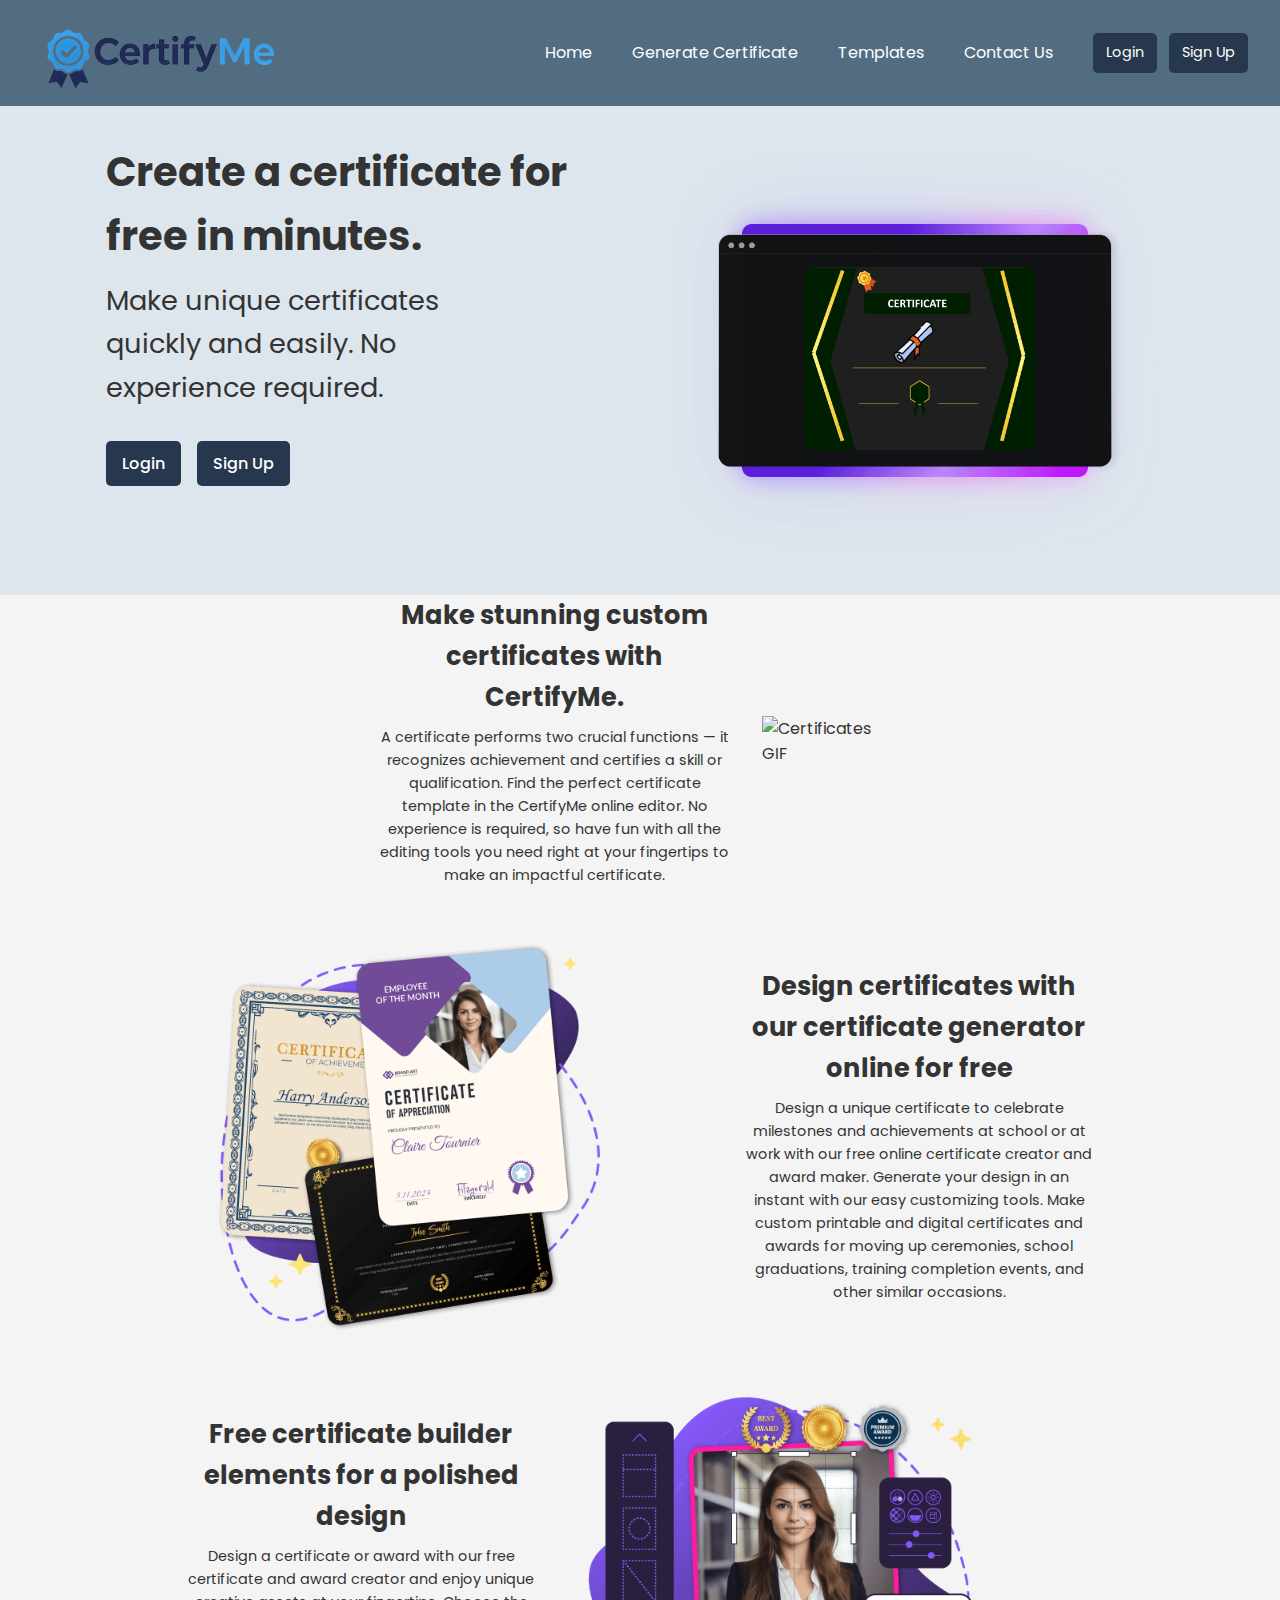
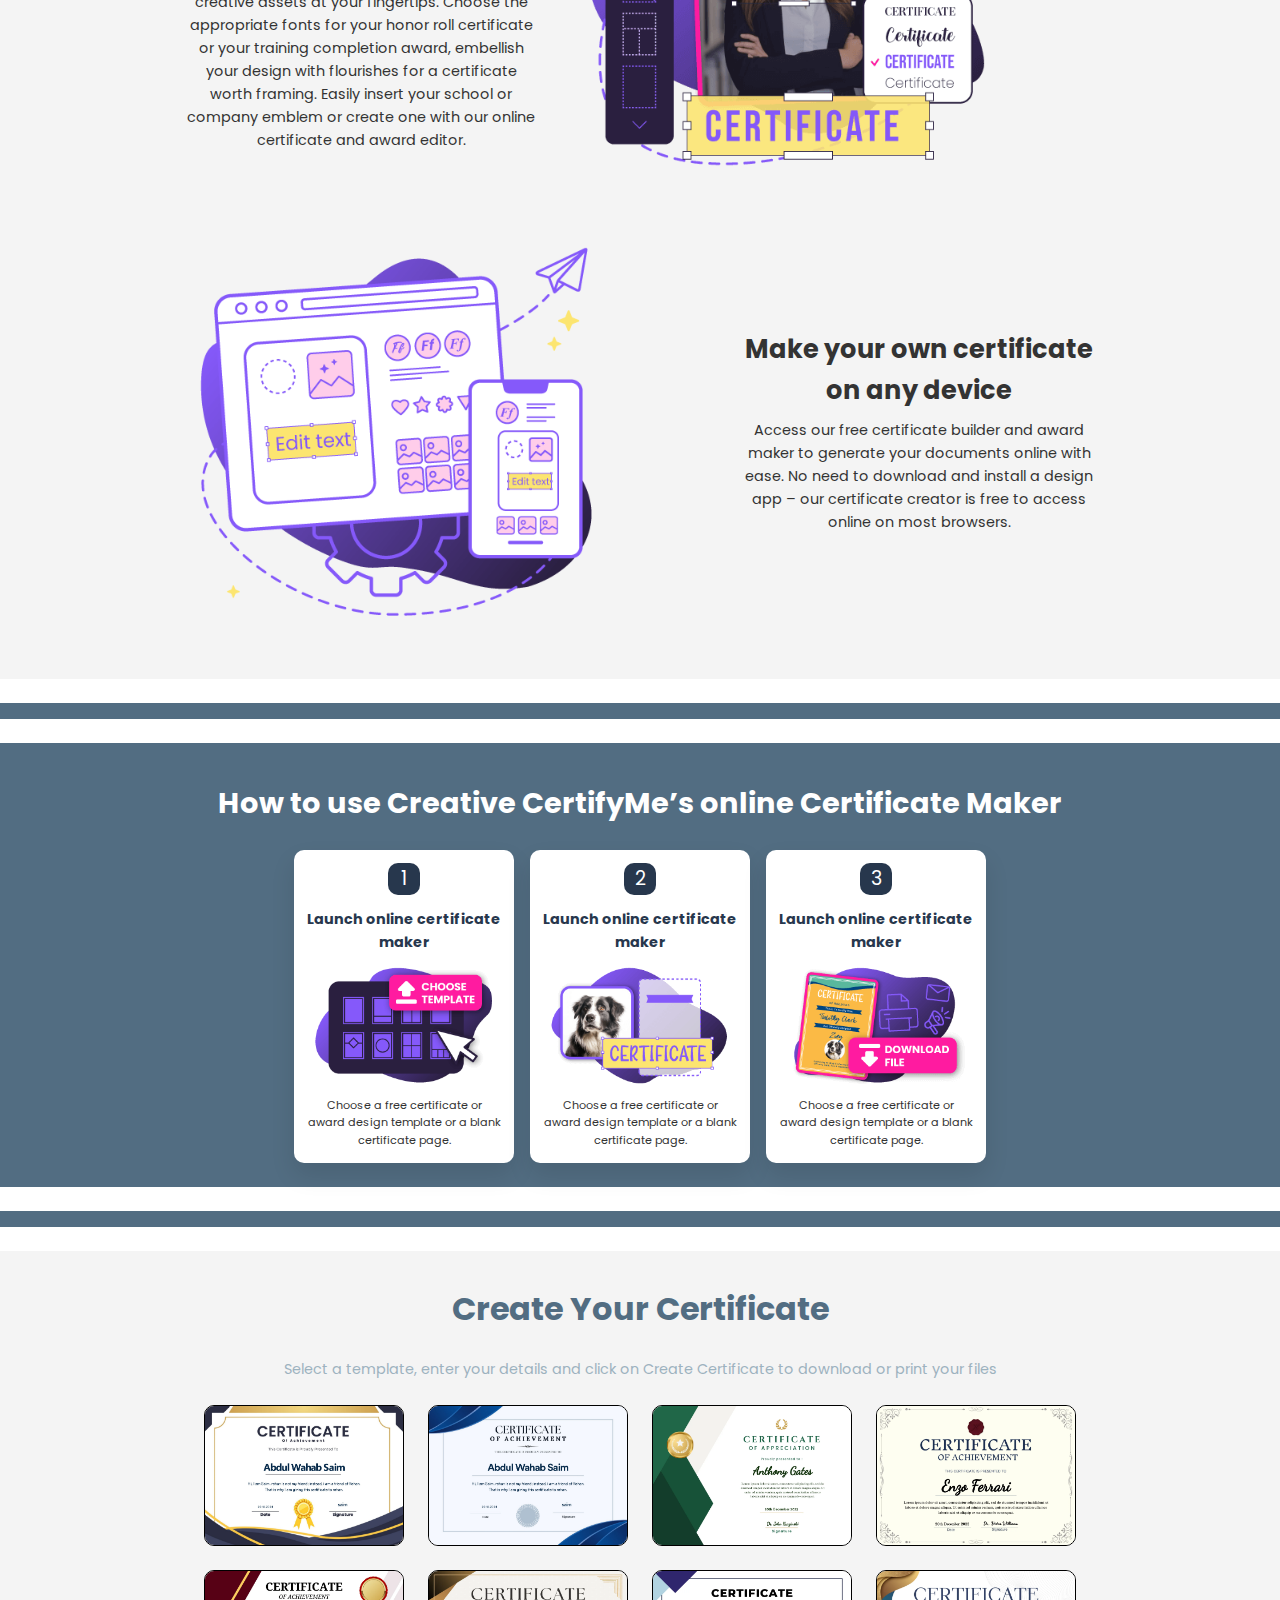
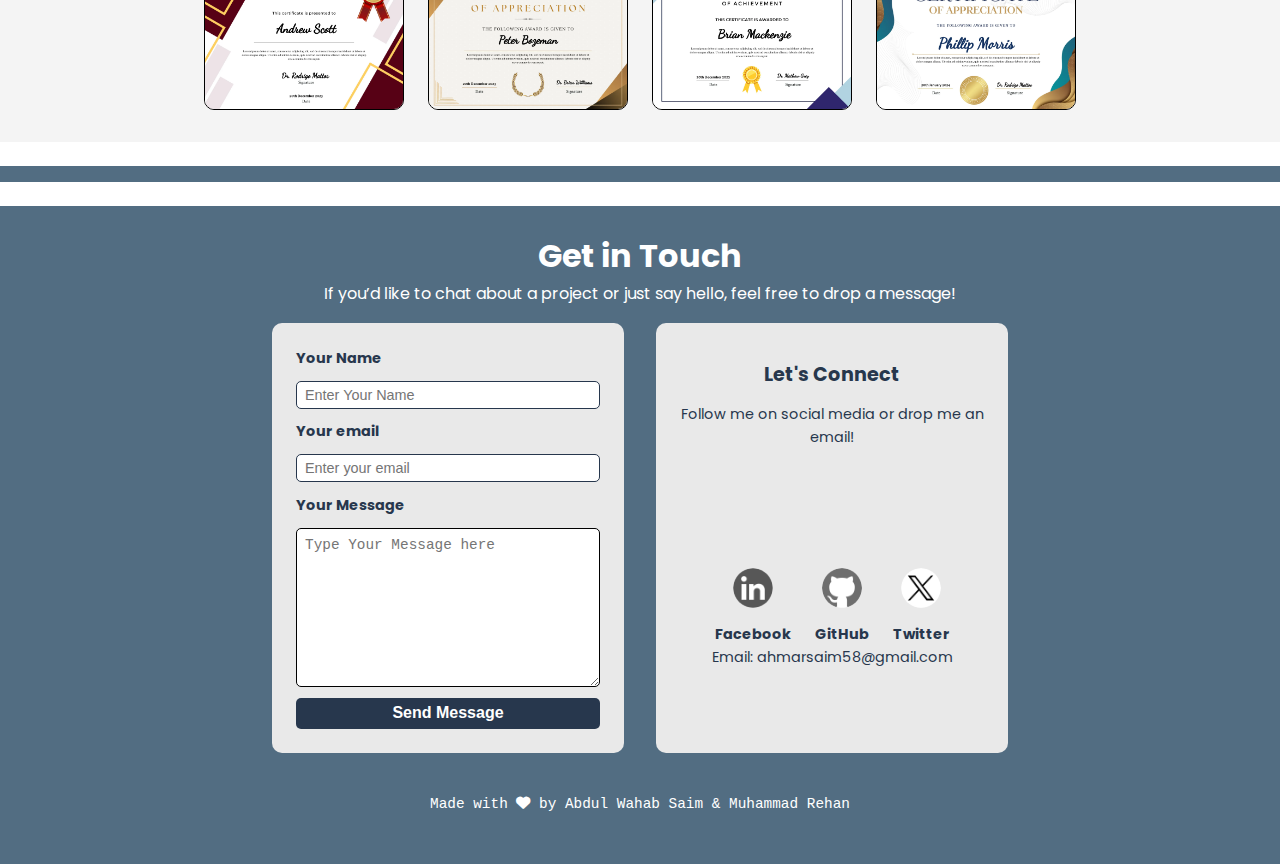
==== commit 4cf36882: "version-4 adding dashboard" ====
--- a/index.html
+++ b/index.html
@@ -5,7 +5,6 @@
     <meta name="viewport" content="width=device-width, initial-scale=1.0">
     <title>Certification Portal</title>
     <link rel="stylesheet" href="https://cdnjs.cloudflare.com/ajax/libs/font-awesome/6.7.1/css/all.min.css">
-    <link rel="stylesheet" href="common.css">
     <link rel="stylesheet" href="style.css">
     <!-- Google Font -->
     <link rel="preconnect" href="https://fonts.googleapis.com">
@@ -17,21 +16,23 @@
         <!-- Navbar -->
         <div class="navbar" role="navigation">
             <div class="navlinks">
-                <a href="index.html" id="brand_name">CertifyMe</a>
+                <!-- <a href="index.html" id="brand_name">CertifyMe</a> -->
+                <img src="assets/certifyme.png" id="brand_logo" alt="">
                 <a href="#Home">Home</a>
-                <a href="create.html">Generate Certificate</a>  <!-- Link to create.html -->
+                <a href="create.html">Generate Certificate</a>
                 <a href="#Templates">Templates</a>
-                <a href="#Contact Us">Contact Us</a>
+                <a href="#contact_us">Contact Us</a>
             </div>
             <div class="auth-links">
-                <a href="#" id="loginBtn" onclick="openAuthModal('login')">Login</a>
-                <a href="#" id="signupBtn" onclick="openAuthModal('signup')">Sign Up</a>
+                <!-- Links now point to login.html -->
+                <a href="login.html?action=login" id="loginBtn">Login</a>
+                <a href="login.html?action=signup" id="signupBtn">Sign Up</a>
                 <div id="userProfile" class="hidden">
                     <span id="usernameDisplay"></span>
-                    <div class="dropdown"> <!-- Added Dropdown -->
+                    <div class="dropdown">
                          <i class="fas fa-user-circle"></i>
                         <div class="dropdown-content">
-                            <a href="#" id="dashboardLink">Dashboard</a>
+                            <a href="dashboard.html" id="dashboardLink">Dashboard</a>
                             <a href="#" id="logoutBtn" onclick="handleLogout()">Logout</a>
                         </div>
                     </div>
@@ -46,9 +47,11 @@
             <h1>Create a <span>certificate</span> for free in minutes.</h1>
             <p>Make unique certificates quickly and easily.  No experience required.
                 <span id="authButtonsHero">
-                  <a href="#" id="loginBtnHero" class="auth-button" onclick="openAuthModal('login')">Login</a>
-                  <a href="#" id="signupBtnHero" class="auth-button" onclick="openAuthModal('signup')">Sign Up</a>
+                    <!-- Links now point to login.html -->
+                    <a href="login.html?action=login" id="loginBtnHero" class="auth-button">Login</a>
+                    <a href="login.html?action=signup" id="signupBtnHero" class="auth-button">Sign Up</a>
                 </span>
+                <br>
                 <button id="createNowBtn" class="hidden" onclick="window.location.href='create.html'">Create Now</button>
             </p>
 
@@ -58,44 +61,7 @@
         </div>
     </div>
 
-    <!-- Authentication Modal (Login/Signup) -->
-    <div id="authModal" class="modal">
-        <div class="modal-content">
-            <span class="close" onclick="closeAuthModal()">×</span>
-            <h2 id="modalTitle">Login</h2>
-             <!-- Login Form -->
-            <form id="loginForm" class="authForm" onsubmit="handleLogin(event)">
-                <label for="loginEmail">Email:</label>
-                <input type="email" id="loginEmail" name="email" placeholder="Enter your email" required>
-
-                <label for="loginPassword">Password:</label>
-                <input type="password" id="loginPassword" name="password" placeholder="Enter your password" required>
-
-                <button type="submit">Login</button>
-                <p id="switchFormText">Don't have an account? <a href="#" onclick="switchToSignup()">Signup</a></p>
-                 <div id="loginError" class="error-message"></div> <!-- For Login Errors -->
-            </form>
-
-            <!-- Signup Form -->
-            <form id="signupForm" class="authForm hidden" onsubmit="handleSignup(event)">
-                <label for="signupName">Name:</label>
-                <input type="text" id="signupName" name="name" placeholder="Enter your name" required>
-
-                <label for="signupEmail">Email:</label>
-                <input type="email" id="signupEmail" name="email" placeholder="Enter your email" required>
-
-                <label for="signupPassword">Password:</label>
-                <input type="password" id="signupPassword" name="password" placeholder="Enter your password" required>
-
-                <button type="submit">Sign Up</button>
-                <p>Already have an account? <a href="#" onclick="switchToLogin()">Login</a></p>
-                 <div id="signupError" class="error-message"></div> <!-- For Signup Errors -->
-            </form>
-        </div>
-    </div>
-
-
-
+    <!-- NO MORE AUTH MODAL HERE -->
 
     <!-- Section 1 -->
     <div class="Section1 Section" >
@@ -171,14 +137,14 @@
         <p>Select a template, enter your details and click on Create Certificate to download or print your files</p>
         <div class="Templates_Container">
 
-            <img src="assets/Template 1.jpg" class="certificate-template" alt="assets/Certificate Template 1.jpg" data-template-id="1">
-            <img src="assets/Template 2.jpg" class="certificate-template" alt="assets/Certificate Template 2.jpg" data-template-id="2">
-            <img src="assets/Template 3.webp" class="certificate-template" alt="assets/Template 3.webp" data-template-id="3">
-            <img src="assets/Template 4.webp" class="certificate-template" alt="assets/Template 4.webp" data-template-id="4">
-            <img src="assets/Template 5.webp" class="certificate-template" alt="assets/Template 5.webp" data-template-id="5">
-            <img src="assets/Template 6.webp" class="certificate-template" alt="assets/Template 6.webp" data-template-id="6">
-            <img src="assets/Template 7.webp" class="certificate-template" alt="assets/Template 7.webp" data-template-id="7">
-            <img src="assets/Template 8.webp" class="certificate-template" alt="assets/Template 8.webp" data-template-id="8">
+            <img src="assets/Template 1 thumb.jpg" class="certificate-template" alt="assets/Template 1.jpg" data-template-id="1">
+            <img src="assets/Template 2 thumb.jpg" class="certificate-template" alt="assets/Template 2.jpg" data-template-id="2">
+            <img src="assets/Template 3 thumb.webp" class="certificate-template" alt="assets/Template 3.webp" data-template-id="3">
+            <img src="assets/Template 4 thumb.webp" class="certificate-template" alt="assets/Template 4.webp" data-template-id="4">
+            <img src="assets/Template 5 thumb.webp" class="certificate-template" alt="assets/Template 5.webp" data-template-id="5">
+            <img src="assets/Template 6 thumb.webp" class="certificate-template" alt="assets/Template 6.webp" data-template-id="6">
+            <img src="assets/Template 7 thumb.webp" class="certificate-template" alt="assets/Template 7.webp" data-template-id="7">
+            <img src="assets/Template 8 thumb.webp" class="certificate-template" alt="assets/Template 8.webp" data-template-id="8">
 
         </div>
      </div>
@@ -197,7 +163,7 @@
                     <label for="Your Name">Your Name</label>
                     <input type="text" placeholder="Enter Your Name">
                     <label for="Your Email">Your email</label>
-                    <input type="email" placeholder="Enter Your email">
+                    <input type="email" placeholder="Enter your email">
                     <label for="Your Message">Your Message</label>
                     <textarea name="Message" id="text" rows="5" placeholder="Type Your Message here"></textarea>
                     <button>Send Message</button>
@@ -205,24 +171,26 @@
                 <div id="my_info" class="footer_box">
                     <h1>Let's Connect</h1>
                     <p>Follow me on social media or drop me an email!</p>
-                    <div class="icon">
-                        <div class="icon_img" id="icon_img1">
-                            <img src="assets/linkedin.png" alt="LinkedIn">
-                        </div>
-                        <p>Facebook</p>
-                    </div>
-                    <div class="icon">
-                        <div class="icon_img" id="icon_img2">
-                            <img src="assets/github.png" alt="GitHub">
-                        </div>
-                        <p>GitHub</p>
-                    </div>
-                    <div class="icon">
-                        <div class="icon_img" id="icon_img3">
-                            <img src="assets/twitter.png" alt="Twitter">
-                        </div>
-                        <p>Twitter</p>
-                    </div>
+                    <div class="icon_container">
+                        <div class="icon">
+                            <div class="icon_img">
+                                <img src="assets/linkedin.png" alt="LinkedIn">
+                            </div>
+                            <p>Facebook</p>
+                        </div>
+                        <div class="icon">
+                            <div class="icon_img">
+                                <img src="assets/github.png" alt="GitHub">
+                            </div>
+                            <p>GitHub</p>
+                        </div>
+                        <div class="icon">
+                            <div class="icon_img">
+                                <img src="assets/twitter.png" alt="Twitter">
+                            </div>
+                            <p>Twitter</p>
+                        </div>
+                        </div>
                     <p>Email: <a href="#ahmarsaim58@gmail.com" type="email">ahmarsaim58@gmail.com</a></p>
                 </div>
             </div>
--- a/style.css
+++ b/style.css
@@ -1,12 +1,13 @@
 /* General Reset and Base Styles */
 :root {
-    --primary-color: #526D82;
+    --primary-color: #526d82;
     --secondary-color: #27374D;
     --accent-color: #0066cc;
     --accent-hover-color: #004c99;
     --text-color: #333;
     --background-color: #f4f4f4;
     --white-color: #fff;
+    --black-color: #000;
     --box-shadow: 0 12px 25px rgba(0, 0, 0, 0.1);
     --font-family: 'Poppins', sans-serif;
     --border-radius: 10px;
@@ -25,7 +26,9 @@
     color: var(--text-color);
     line-height: 1.6;
 }
-
+.hidden {
+    display: none !important;
+}
 a {
     text-decoration: none;
     color: var(--accent-color);
@@ -58,7 +61,7 @@
 
 /* Navbar */
 .navbar {
-    background-color: var(--secondary-color);
+    background-color: var(--primary-color);
     padding: 0.8rem 0;
     display: flex;
     justify-content: space-between;
@@ -74,9 +77,11 @@
     flex-wrap: wrap;
     justify-content: center;
     flex-grow: 1;
+    /* margin-right: 20vw; */
 }
 
 .navlinks a {
+    /* font-weight: bold; */
     color: var(--white-color);
     font-size: 1rem;
     padding: 0.5rem;
@@ -84,10 +89,16 @@
 }
 
 .navlinks a:hover {
-    background-color: #555;
-    border-radius: 5px;
-}
-
+    background-color: #354857;
+    border-radius: 5px;
+}
+#brand_logo{
+    size: 1rem;
+    width: 250px;
+    margin-right: auto;
+    /* background-color: var(--white-color);
+    border-radius: 10px; */
+}
 #brand_name {
     font-weight: bold;
     font-size: 1.2rem !important;
@@ -104,19 +115,26 @@
     align-items: center;
     margin-left: 2rem; /*Remove margin*/
 }
-
+#usernameDisplay{
+    color: var(--white-color);
+    font-size: 1.5rem;
+    font-weight: bold;
+}
 .auth-links a, #userProfile button, #userProfile a  {
     padding: 0.5rem 0.8rem;
     border-radius: 5px;
     cursor: pointer;
     font-size: 0.9rem;
     color: var(--white-color);
-    background-color: var(--accent-color);
+    background-color: var(--primary-color);
     border: none;
 }
+.auth-links a{
+    background-color: var(--secondary-color);
+}
 
 #userProfile {
-  display: flex;
+    display: flex;
     align-items: center;
     gap: 0.5rem;
 }
@@ -134,9 +152,9 @@
 .dropdown-content {
     display: none;
     position: absolute;
-    background-color: var(--secondary-color);
+    background-color: var(--primary-color);
     min-width: 120px;
-    box-shadow: 0px 8px 16px 0px rgba(0,0,0,0.2);
+    box-shadow: 0px 8px 16px 0px rgba(0,0,0,0.4);
     z-index: 1;
     right: 0;
     border-radius: var(--border-radius);
@@ -155,7 +173,7 @@
 }
 
 .fa-user-circle {
-    font-size: 1.8rem;
+    font-size: 2.3rem;
     color: var(--white-color);
     cursor: pointer;
 }
@@ -183,9 +201,14 @@
 }
 
 .hero_text p {
+    max-width: 75%;
     margin-top: 0.7rem;
-    font-size: 1rem;
-    margin-bottom: 1.2rem;
+    font-size: 1.7rem;
+    margin-bottom: 2rem;
+}
+#createNowBtn{
+    margin-top: 1rem;
+    font-size: 1.5rem;
 }
 
 /* Style for auth buttons in Hero Section */
